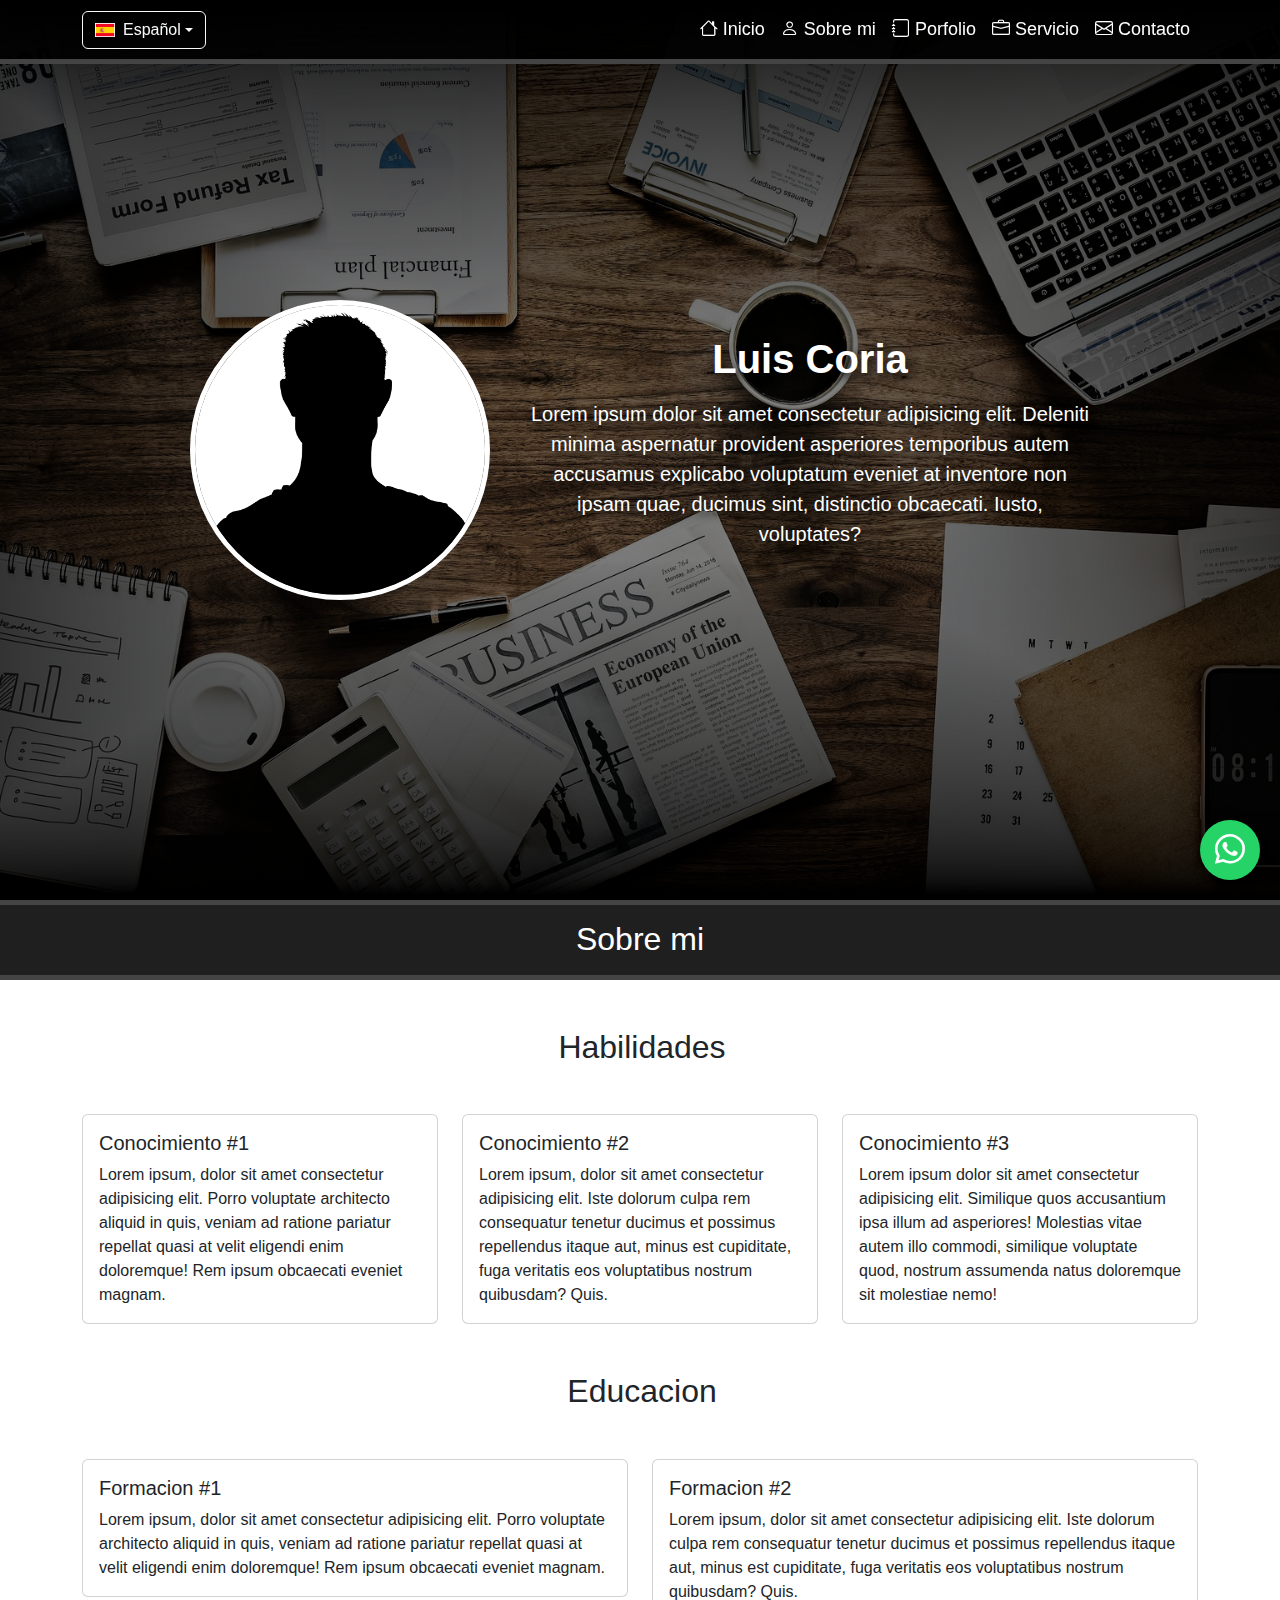
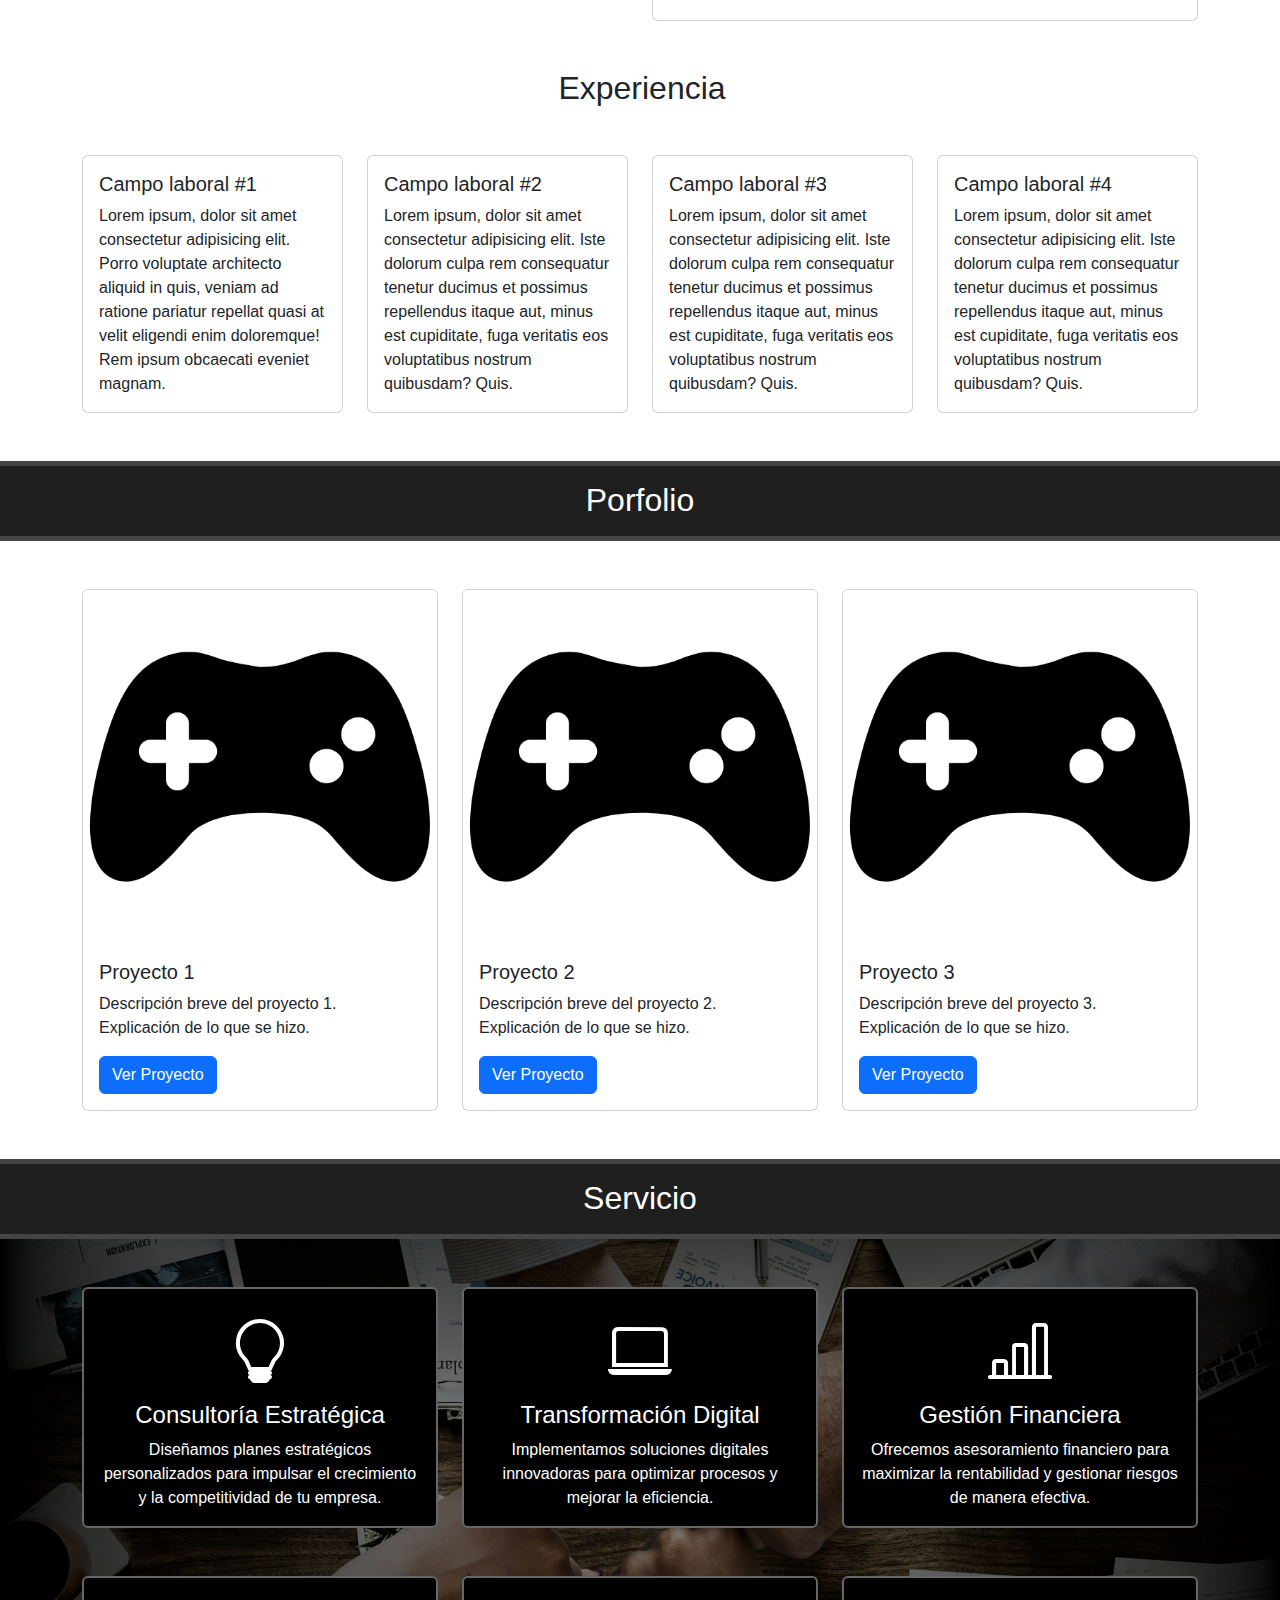
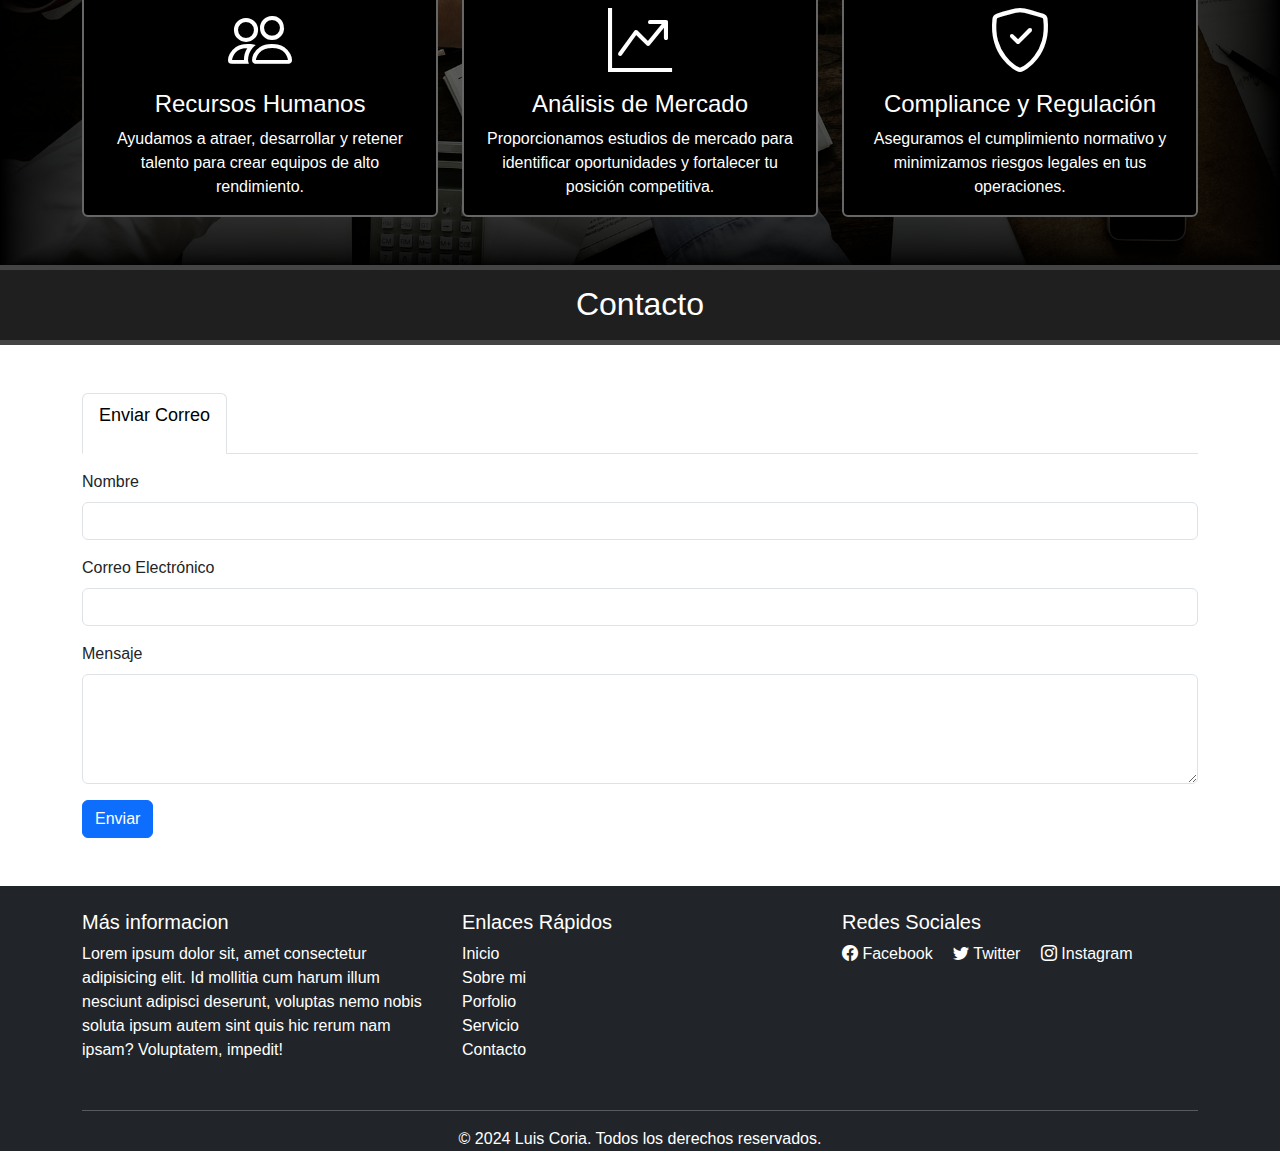
==== index.html @ 82cf44d7 "bugfix v1.1" ====
<!DOCTYPE html>
<html lang="es">
    <head>
        <meta charset="UTF-8">
        <meta name="viewport" content="width=device-width, initial-scale=1.0">
        <meta name="Mentorias" content="Mentorias para hacer crecer tus ideas.">
        <link rel="stylesheet" href="css/index_styles.css">
        <link href="https://cdn.jsdelivr.net/npm/bootstrap@5.3.3/dist/css/bootstrap.min.css" rel="stylesheet" integrity="sha384-QWTKZyjpPEjISv5WaRU9OFeRpok6YctnYmDr5pNlyT2bRjXh0JMhjY6hW+ALEwIH" crossorigin="anonymous">
        <link rel="stylesheet" href="https://cdn.jsdelivr.net/npm/bootstrap-icons@1.11.3/font/bootstrap-icons.min.css">
        <title>Luis Coria</title>
    </head>
    <body>
        <!-- BARRA DE NAVEGACIÓN -->
        <nav class="navbar navbar-expand-lg navbar-dark fixed-top">
            <div class="container d-flex align-items-center justify-content-between">
                
                <!-- CONTENEDOR FLEXIBLE -->
                <div class="d-flex align-items-center flex-grow-1">
                    <!-- BOTÓN DE IDIOMA (MENÚ DESPLEGABLE) -->
                    <div class="dropdown">
                        <button class="btn btn-outline-light dropdown-toggle d-flex align-items-center" type="button" id="languageDropdown" data-bs-toggle="dropdown" aria-expanded="false">
                            <img src="img/flags/es.png" alt="España" style="width: 20px; height: 14px; margin-right: 8px;"> Español
                        </button>
                        
                        <ul class="dropdown-menu" aria-labelledby="languageDropdown">
                            <li>
                                <a class="dropdown-item d-flex align-items-center" href="pag/index_us.html">
                                    <img src="img/flags/us.png" alt="USA" style="width: 20px; height: 14px; margin-right: 8px;"> English
                                </a>
                            </li>
                        </ul>
                    </div>
                </div>

                <!-- BOTÓN DE MENÚ RESPONSIVO -->
                <button class="navbar-toggler" type="button" data-bs-toggle="collapse" data-bs-target="#navbarNav" aria-controls="navbarNav" aria-expanded="false" aria-label="Toggle navigation">
                    <span class="navbar-toggler-icon"></span>
                </button>

                <!-- LINKS DEL NAVBAR -->
                <div class="collapse navbar-collapse" id="navbarNav">
                    <ul class="navbar-nav ms-auto" aria-labelledby="dropdownMenuButton">
                        <li class="nav-item"><a class="nav-link" href="#"><i class="bi bi-house icono-navbar"></i> Inicio</a></li>
                        <li class="nav-item"><a class="nav-link" href="#about-me-section"><i class="bi bi-person icono-navbar"></i> Sobre mi</a></li>
                        <li class="nav-item"><a class="nav-link" href="#portfolio-section"><i class="bi bi-journal icono-navbar"></i> Porfolio</a></li>
                        <li class="nav-item"><a class="nav-link" href="#service-section"><i class="bi bi-briefcase icono-navbar"></i> Servicio</a></li>
                        <li class="nav-item"><a class="nav-link" href="#contact-section"><i class="bi bi-envelope icono-navbar"></i> Contacto</a></li>
                    </ul>
                </div>
            </div>
        </nav>
        
        <main class="general-main">
            <!-- BOTON WHATSAPP -->
            <aside id="WSP">
                <a href="#" onclick="sendWhatsAppMessage()" id="whatsappLink">
                    <i class="bi bi-whatsapp"></i>
                </a>
            </aside>

            <!-- SECCION HOME -->
            <section class="container-fluid d-flex align-items-center justify-content-center vh-100" id="home-section">
                <div class="profile-container text-center">
                    <img src="img/profile_photo.png" alt="Foto de perfil" class="profile-img img-fluid">
                    <div class="content-home">
                        <h1 class="mb-3 fs-1">Luis Coria</h1>
                        <p class="mb-3 fs-5">
                            Lorem ipsum dolor sit amet consectetur adipisicing elit. Deleniti minima aspernatur provident asperiores temporibus autem accusamus explicabo voluptatum eveniet at inventore non ipsam quae, ducimus sint, distinctio obcaecati. Iusto, voluptates?
                        </p>
                    </div>
                </div>
            </section>

            <!-- SECCION SOBRE MI -->
            <section id="about-me-section">
                <div class="title-form-div">
                    <h2 class="mt-5 p-1 title-form">Sobre mi</h2>
                </div>
    
                <div class="container">
                    <!-- APARTADO HABILIDADES -->
                    <div class="mt-5">
                        <h2 class="ps-1 text-center">Habilidades</h2>
                        <div class="mt-5 row">
                            <div class="col-md-4">
                                <div class="card">
                                    <div class="card-body">
                                        <h5 class="card-title">Conocimiento #1</h5>
                                        <p class="card-text">
                                            Lorem ipsum, dolor sit amet consectetur adipisicing elit. Porro voluptate architecto aliquid in quis, veniam ad ratione pariatur repellat quasi at velit eligendi enim doloremque! Rem ipsum obcaecati eveniet magnam.
                                        </p>
                                    </div>
                                </div>
                            </div>
                            <div class="col-md-4">
                                <div class="card">
                                    <div class="card-body">
                                        <h5 class="card-title">Conocimiento #2</h5>
                                        <p class="card-text">
                                            Lorem ipsum, dolor sit amet consectetur adipisicing elit. Iste dolorum culpa rem consequatur tenetur ducimus et possimus repellendus itaque aut, minus est cupiditate, fuga veritatis eos voluptatibus nostrum quibusdam? Quis.
                                        </p>
                                    </div>
                                </div>
                            </div>
                            <div class="col-md-4">
                                <div class="card">
                                    <div class="card-body">
                                        <h5 class="card-title">Conocimiento #3</h5>
                                        <p class="card-text">
                                            Lorem ipsum dolor sit amet consectetur adipisicing elit. Similique quos accusantium ipsa illum ad asperiores! Molestias vitae autem illo commodi, similique voluptate quod, nostrum assumenda natus doloremque sit molestiae nemo!
                                        </p>
                                    </div>
                                </div>
                            </div>
                        </div>
                    </div>
    
                    <!-- APARTADO EDUCACION -->
                    <div class="mt-5">
                        <h2 class="ps-1 text-center">Educacion</h2>
                        <div class="mt-5 row">
                            <div class="col-md-6">
                                <div class="card">
                                    <div class="card-body">
                                        <h5 class="card-title">Formacion #1</h5>
                                        <p class="card-text">
                                            Lorem ipsum, dolor sit amet consectetur adipisicing elit. Porro voluptate architecto aliquid in quis, veniam ad ratione pariatur repellat quasi at velit eligendi enim doloremque! Rem ipsum obcaecati eveniet magnam.
                                        </p>
                                    </div>
                                </div>
                            </div>
                            <div class="col-md-6">
                                <div class="card">
                                    <div class="card-body">
                                        <h5 class="card-title">Formacion #2</h5>
                                        <p class="card-text">
                                            Lorem ipsum, dolor sit amet consectetur adipisicing elit. Iste dolorum culpa rem consequatur tenetur ducimus et possimus repellendus itaque aut, minus est cupiditate, fuga veritatis eos voluptatibus nostrum quibusdam? Quis.
                                        </p>
                                    </div>
                                </div>
                            </div>
                        </div>
                    </div>
    
                    <!-- APARTADO EXPERIENCIA -->
                    <div class="mt-5">
                        <h2 class="ps-1 text-center">Experiencia</h2>
                        <div class="mt-5 row">
                            <div class="col-md-3">
                                <div class="card">
                                    <div class="card-body">
                                        <h5 class="card-title">Campo laboral #1</h5>
                                        <p class="card-text">
                                            Lorem ipsum, dolor sit amet consectetur adipisicing elit. Porro voluptate architecto aliquid in quis, veniam ad ratione pariatur repellat quasi at velit eligendi enim doloremque! Rem ipsum obcaecati eveniet magnam.
                                        </p>
                                    </div>
                                </div>
                            </div>
                            <div class="col-md-3">
                                <div class="card">
                                    <div class="card-body">
                                        <h5 class="card-title">Campo laboral #2</h5>
                                        <p class="card-text">
                                            Lorem ipsum, dolor sit amet consectetur adipisicing elit. Iste dolorum culpa rem consequatur tenetur ducimus et possimus repellendus itaque aut, minus est cupiditate, fuga veritatis eos voluptatibus nostrum quibusdam? Quis.
                                        </p>
                                    </div>
                                </div>
                            </div>
                            <div class="col-md-3">
                                <div class="card">
                                    <div class="card-body">
                                        <h5 class="card-title">Campo laboral #3</h5>
                                        <p class="card-text">
                                            Lorem ipsum, dolor sit amet consectetur adipisicing elit. Iste dolorum culpa rem consequatur tenetur ducimus et possimus repellendus itaque aut, minus est cupiditate, fuga veritatis eos voluptatibus nostrum quibusdam? Quis.
                                        </p>
                                    </div>
                                </div>
                            </div>
                            <div class="col-md-3">
                                <div class="card">
                                    <div class="card-body">
                                        <h5 class="card-title">Campo laboral #4</h5>
                                        <p class="card-text">
                                            Lorem ipsum, dolor sit amet consectetur adipisicing elit. Iste dolorum culpa rem consequatur tenetur ducimus et possimus repellendus itaque aut, minus est cupiditate, fuga veritatis eos voluptatibus nostrum quibusdam? Quis.
                                        </p>
                                    </div>
                                </div>
                            </div>
                        </div>
                    </div>
                </div>
            </section>
            
            <!-- SECCION PORFOLIO -->
            <section id="portfolio-section">
                <div class="title-form-div mt-5">
                    <h2 class="mt-5 p-1 title-form">Porfolio</h2>
                </div>
            
                <div id="porfolio" class="mt-5">
                    <div class="container">
                        <div class="row gy-4">
                            <!-- PROYECTO 1 -->
                            <div class="col-md-4">
                                <div class="card portfolio-item">
                                    <img src="img/projects/game.png" class="card-img-top" alt="Proyecto 1">
                                    <div class="card-body">
                                        <h5 class="card-title">Proyecto 1</h5>
                                        <p class="card-text">Descripción breve del proyecto 1. Explicación de lo que se hizo.</p>
                                        <a href="#a" class="btn btn-primary">Ver Proyecto</a>
                                    </div>
                                </div>
                            </div>
    
                            <!-- PROYECTO 2 -->
                            <div class="col-md-4">
                                <div class="card portfolio-item">
                                    <img src="img/projects/game.png" class="card-img-top" alt="Proyecto 2">
                                    <div class="card-body">
                                        <h5 class="card-title">Proyecto 2</h5>
                                        <p class="card-text">Descripción breve del proyecto 2. Explicación de lo que se hizo.</p>
                                        <a href="#a" class="btn btn-primary">Ver Proyecto</a>
                                    </div>
                                </div>
                            </div>
    
                            <!-- PROYECTO 3 -->
                            <div class="col-md-4">
                                <div class="card portfolio-item">
                                    <img src="img/projects/game.png" class="card-img-top" alt="Proyecto 3">
                                    <div class="card-body">
                                        <h5 class="card-title">Proyecto 3</h5>
                                        <p class="card-text">Descripción breve del proyecto 3. Explicación de lo que se hizo.</p>
                                        <a href="#a" class="btn btn-primary">Ver Proyecto</a>
                                    </div>
                                </div>
                            </div>
                        </div>
                    </div>
                </div>
            </section>

            <!-- SECCION SERVICIO -->
            <section id="service-section">
                <div class="title-form-div mt-5">
                    <h2 class="mt-5 p-1 title-form">Servicio</h2>
                </div>
    
                <div id="servicios" class="py-5">
                    <div class="container">
                        <div class="row gy-4">
                            <!-- CONSULTORIA ESTRATEGICA -->
                            <div class="col-md-4">
                                <div class="card service-item h-100 card-service">
                                    <div class="card-body text-center">
                                        <i class="bi bi-lightbulb service-icon mb-3 item-service"></i>
                                        <h4 class="card-title">Consultoría Estratégica</h4>
                                        <p class="card-text">
                                            Diseñamos planes estratégicos personalizados para impulsar el crecimiento y la competitividad de tu empresa.
                                        </p>
                                    </div>
                                </div>
                            </div>
    
                            <!-- APARTADO TRANSFORMACION DIGITAL -->
                            <div class="col-md-4">
                                <div class="card service-item h-100 card-service">
                                    <div class="card-body text-center">
                                        <i class="bi bi-laptop service-icon mb-3 item-service"></i>
                                        <h4 class="card-title">Transformación Digital</h4>
                                        <p class="card-text">
                                            Implementamos soluciones digitales innovadoras para optimizar procesos y mejorar la eficiencia.
                                        </p>
                                    </div>
                                </div>
                            </div>
    
                            <!-- APARTADO GESTION FINANCIERA -->
                            <div class="col-md-4">
                                <div class="card service-item h-100 card-service">
                                    <div class="card-body text-center">
                                        <i class="bi bi-bar-chart-line service-icon mb-3 item-service"></i>
                                        <h4 class="card-title">Gestión Financiera</h4>
                                        <p class="card-text">
                                            Ofrecemos asesoramiento financiero para maximizar la rentabilidad y gestionar riesgos de manera efectiva.
                                        </p>
                                    </div>
                                </div>
                            </div>
                        </div>
    
                        <div class="row gy-4 mt-4">
                            <!-- APARTADO RECURSOS HUMANOS -->
                            <div class="col-md-4">
                                <div class="card service-item h-100 card-service">
                                    <div class="card-body text-center">
                                        <i class="bi bi-people service-icon mb-3 item-service"></i>
                                        <h4 class="card-title">Recursos Humanos</h4>
                                        <p class="card-text">
                                            Ayudamos a atraer, desarrollar y retener talento para crear equipos de alto rendimiento.
                                        </p>
                                    </div>
                                </div>
                            </div>
    
                            <!-- APARTADO ANALISIS DE MERCADO -->
                            <div class="col-md-4">
                                <div class="card service-item h-100 card-service">
                                    <div class="card-body text-center">
                                        <i class="bi bi-graph-up-arrow service-icon mb-3 item-service"></i>
                                        <h4 class="card-title">Análisis de Mercado</h4>
                                        <p class="card-text">
                                            Proporcionamos estudios de mercado para identificar oportunidades y fortalecer tu posición competitiva.
                                        </p>
                                    </div>
                                </div>
                            </div>
    
                            <!-- APARTADO COMPLIANCE Y REGULACION -->
                            <div class="col-md-4">
                                <div class="card service-item h-100 card-service">
                                    <div class="card-body text-center">
                                        <i class="bi bi-shield-check service-icon mb-3 item-service"></i>
                                        <h4 class="card-title">Compliance y Regulación</h4>
                                        <p class="card-text">
                                            Aseguramos el cumplimiento normativo y minimizamos riesgos legales en tus operaciones.
                                        </p>
                                    </div>
                                </div>
                            </div>
                        </div>
                    </div>
                </div>
            </section>

            <!-- SECCION CONTACTO-->
            <section id="contact-section">
                <div class="title-form-div scroll-section">
                    <h2 class="mt-5 p-1 title-form">Contacto</h2>
                </div>
    
                <!-- ENVIAR POR GMAIL -->
                <div class="container mt-5">
                    <!-- NAVEGACION DE PESTAÑAS -->
                    <ul class="nav nav-tabs" id="myTab" role="tablist">
                        <li class="nav-item" role="presentation">
                            <button class="nav-link active" id="email-tab" data-bs-toggle="tab" data-bs-target="#email" type="button" role="tab" aria-controls="email" aria-selected="true">
                                <p class="button-contac">Enviar Correo</p>
                            </button>
                        </li>
                    </ul>
                    <!-- CONTENIDO DE LAS PESTAÑAS -->
                    <!-- GMAIL -->
                    <div class="tab-content" id="myTabContent">
                        <div class="tab-pane fade show active" id="email" role="tabpanel" aria-labelledby="email-tab">
                            <form action="#" method="POST" class="mt-3">
                                <div class="mb-3">
                                    <label for="name" class="form-label">Nombre</label>
                                    <input type="text" class="form-control" id="name" name="name" required>
                                </div>
                                <div class="mb-3">
                                    <label for="email" class="form-label">Correo Electrónico</label>
                                    <input type="email" class="form-control" id="email" name="email" required>
                                </div>
                                <div class="mb-3">
                                    <label for="message" class="form-label">Mensaje</label>
                                    <textarea class="form-control" id="message" name="message" rows="4" required></textarea>
                                </div>
                                <button type="submit" class="btn btn-primary">Enviar</button>
                            </form>
                        </div>
                    </div>
                </div>
            </section>
        </main>

        <!-- FOOTER -->
        <footer class="bg-dark text-white pt-4 mt-5">
            <div class="container">
                <div class="row">
                    <!-- INFORAMCION -->
                    <div class="col-md-4 mb-3">
                        <h5>Más informacion</h5>
                        <p>
                            Lorem ipsum dolor sit, amet consectetur adipisicing elit. Id mollitia cum harum illum nesciunt adipisci deserunt, voluptas nemo nobis soluta ipsum autem sint quis hic rerum nam ipsam? Voluptatem, impedit!
                        </p>
                    </div>
            
                    <!-- ENLACES RAPIDOS -->
                    <div class="col-md-4 mb-3">
                        <h5>Enlaces Rápidos</h5>
                        <ul class="list-unstyled">
                            <li><a href="#" class="text-white text-decoration-none">Inicio</a></li>
                            <li><a href="#about-me-section" class="text-white text-decoration-none">Sobre mi</a></li>
                            <li><a href="#portfolio-section" class="text-white text-decoration-none">Porfolio</a></li>
                            <li><a href="#service-section" class="text-white text-decoration-none">Servicio</a></li>
                            <li><a href="#contact-section" class="text-white text-decoration-none">Contacto</a></li>
                        </ul>
                    </div>
        
                    <!-- REDES SOCIALES -->
                    <div class="col-md-4 mb-3">
                        <h5>Redes Sociales</h5>
                        <a href="#" class="text-white text-decoration-none me-3"><i class="bi bi-facebook"></i> Facebook</a>
                        <a href="#" class="text-white text-decoration-none me-3"><i class="bi bi-twitter"></i> Twitter</a>
                        <a href="#" class="text-white text-decoration-none"><i class="bi bi-instagram"></i> Instagram</a>
                    </div>
                </div>
        
                <!-- LINEA SEPARADORA -->
                <hr class="bg-white">
                
                <!-- CREDITOS -->
                <div class="row">
                    <div class="col text-center">
                        <p class="mb-0">
                            &copy; 2024 Luis Coria. Todos los derechos reservados.
                        </p>
                    </div>
                </div>
            </div>
        </footer>

        <script src="https://cdn.jsdelivr.net/npm/bootstrap@5.3.3/dist/js/bootstrap.bundle.min.js" integrity="sha384-YvpcrYf0tY3lHB60NNkmXc5s9fDVZLESaAA55NDzOxhy9GkcIdslK1eN7N6jIeHz" crossorigin="anonymous"></script>
        <script src="js/index_funtions.js"></script>
    </body>
</html>
---- css/index_styles.css ----
* {
    margin: 0;
    padding: 0;
    scroll-behavior: smooth;
    scroll-padding-top: 64px;
    font-family:Verdana, Geneva, Tahoma, sans-serif ;
}

/* APARTADO NAVBAR */

.navbar {
    background-color: rgba(0, 0, 0, 0.9);
    border-bottom: 5px solid #444444 !important;
}

.nav-link {
    color: rgb(255, 255, 255) !important;
}

.nav-link:hover {
    color: #4f87ff !important;
}

.flags img {
    width: 28px;
    height: auto;
}

.navbar-toggler-icon {
    background-image: url("data:image/svg+xml;utf8,<svg xmlns='http://www.w3.org/2000/svg' viewBox='0 0 30 30' width='30' height='30'><path stroke='white' stroke-width='2' d='M4 7h22M4 15h22M4 23h22'/></svg>") !important;
}

.nav-item {
    font-size: 18px;
}

/* SECCION "HOME" */

#home-section {
    background-image: url("../img/funds/home-fund.png");
    background-size: cover;
    background-position: center;
    background-repeat: no-repeat;
    height: 100vh;
}

.profile-container {
    display: flex;
    align-items: center;
    justify-content: center;
    max-width: 900px;
    margin: auto;
    flex-direction: row;
    height: 100%;
}

.profile-img {
    border-radius: 50%;
    width: 300px;
    height: 300px;
    margin-right: 20px;
    border: 5px solid #ffffff;
    transition: border-color 0.3s ease, color 0.4s ease !important;
}

.content-home h1 {
    color: #ffffff;
    font-weight: bold;
    text-shadow: 4px 4px 10px rgba(0, 0, 0, 0.8);
    margin-left: 20px;
}

.content-home p {
    color: #ffffff;
    text-shadow: 4px 4px 10px rgba(0, 0, 0, 0.8);
    margin-left: 20px;
}

/* ALTERNATIVA EN DISPOSITIVOS PEQUEÑOS */

@media (max-width: 991px) {
    .profile-container {
        flex-direction: column;
        align-items: center;
        justify-content: center;
        height: 100%;
    }

    .profile-img {
        margin-right: 0;
        margin-bottom: 10px;
        width: 200px;
        height: 200px;
    }

    .content-home h1, .content-home p {
        text-align: center;
    }

    #home-section {
        display: flex;
        justify-content: center;
        align-items: center;
    }
}

/* SECCION SERVICIO */

#service-section {
    background-image: url("../img/funds/service-fund.png");
    background-size: cover;
    background-position: center;
    background-repeat: no-repeat;
    background-attachment: scroll;
}

.item-service {
    font-size: 4rem;
}

.card-service {
    color: #ffffff !important;
    background-color: #000000 !important;
    border: 2px solid #666666 !important;
    transition: background-color 0.3s ease, color 0.3s ease, transform 0.5s ease, border 0.3s ease;
}

.card-service:hover {
    background-color: #ffffff !important;
    color: #000000 !important;
    border: 2px solid #000000 !important;
    transform: scale(1.08);
}

/* ALTERNATIVA EN DISPOSITIVOS PEQUEÑOS */

@media (max-width: 768px) {
    #service-section {
        background-attachment: fixed;
    }
}

/* SECCION FORMULARIO */

.title-form-div {
    display: flex;
    justify-content: center;
    align-items: center;
    background-color: #1f1f1f;
    border-top: 5px solid #444444;
    border-bottom: 5px solid #444444;
    height: 80px;
    width: 100%;
}

.title-form {
    color: #ffffff;
    margin: 50px;
}

.button-contac {
    color: #000000 !important;
}

/* BOTON WHATSAPP */

#WSP {
    position: fixed;
    bottom: 20px;
    right: 20px;
    background-color: #25D366;
    width: 60px;
    height: 60px;
    border-radius: 50%;
    display: flex;
    justify-content: center;
    align-items: center;
    box-shadow: 0 4px 8px rgba(0, 0, 0, 0.2);
    z-index: 1000;
}

#WSP a {
    color: white;
    font-size: 30px;
}

#WSP a:hover {
    color: #f1f1f1;
    text-decoration: none;
}
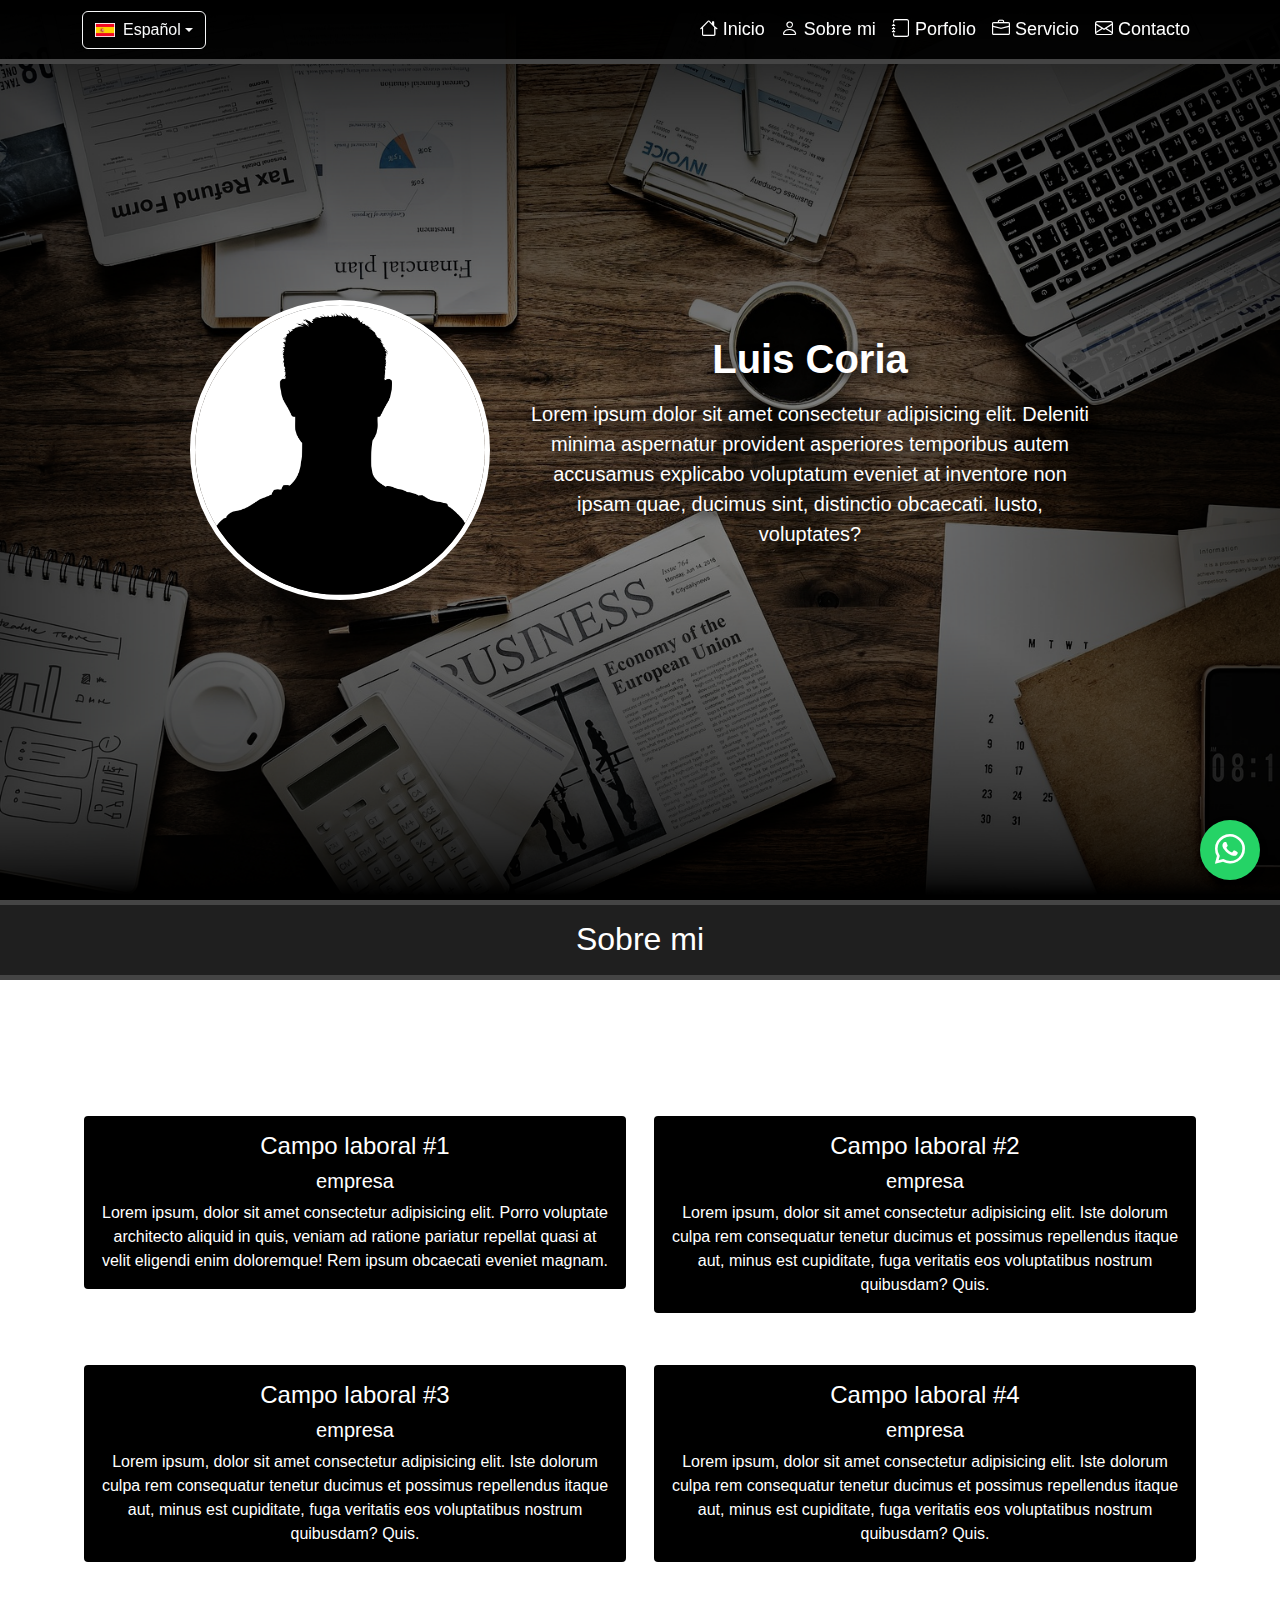
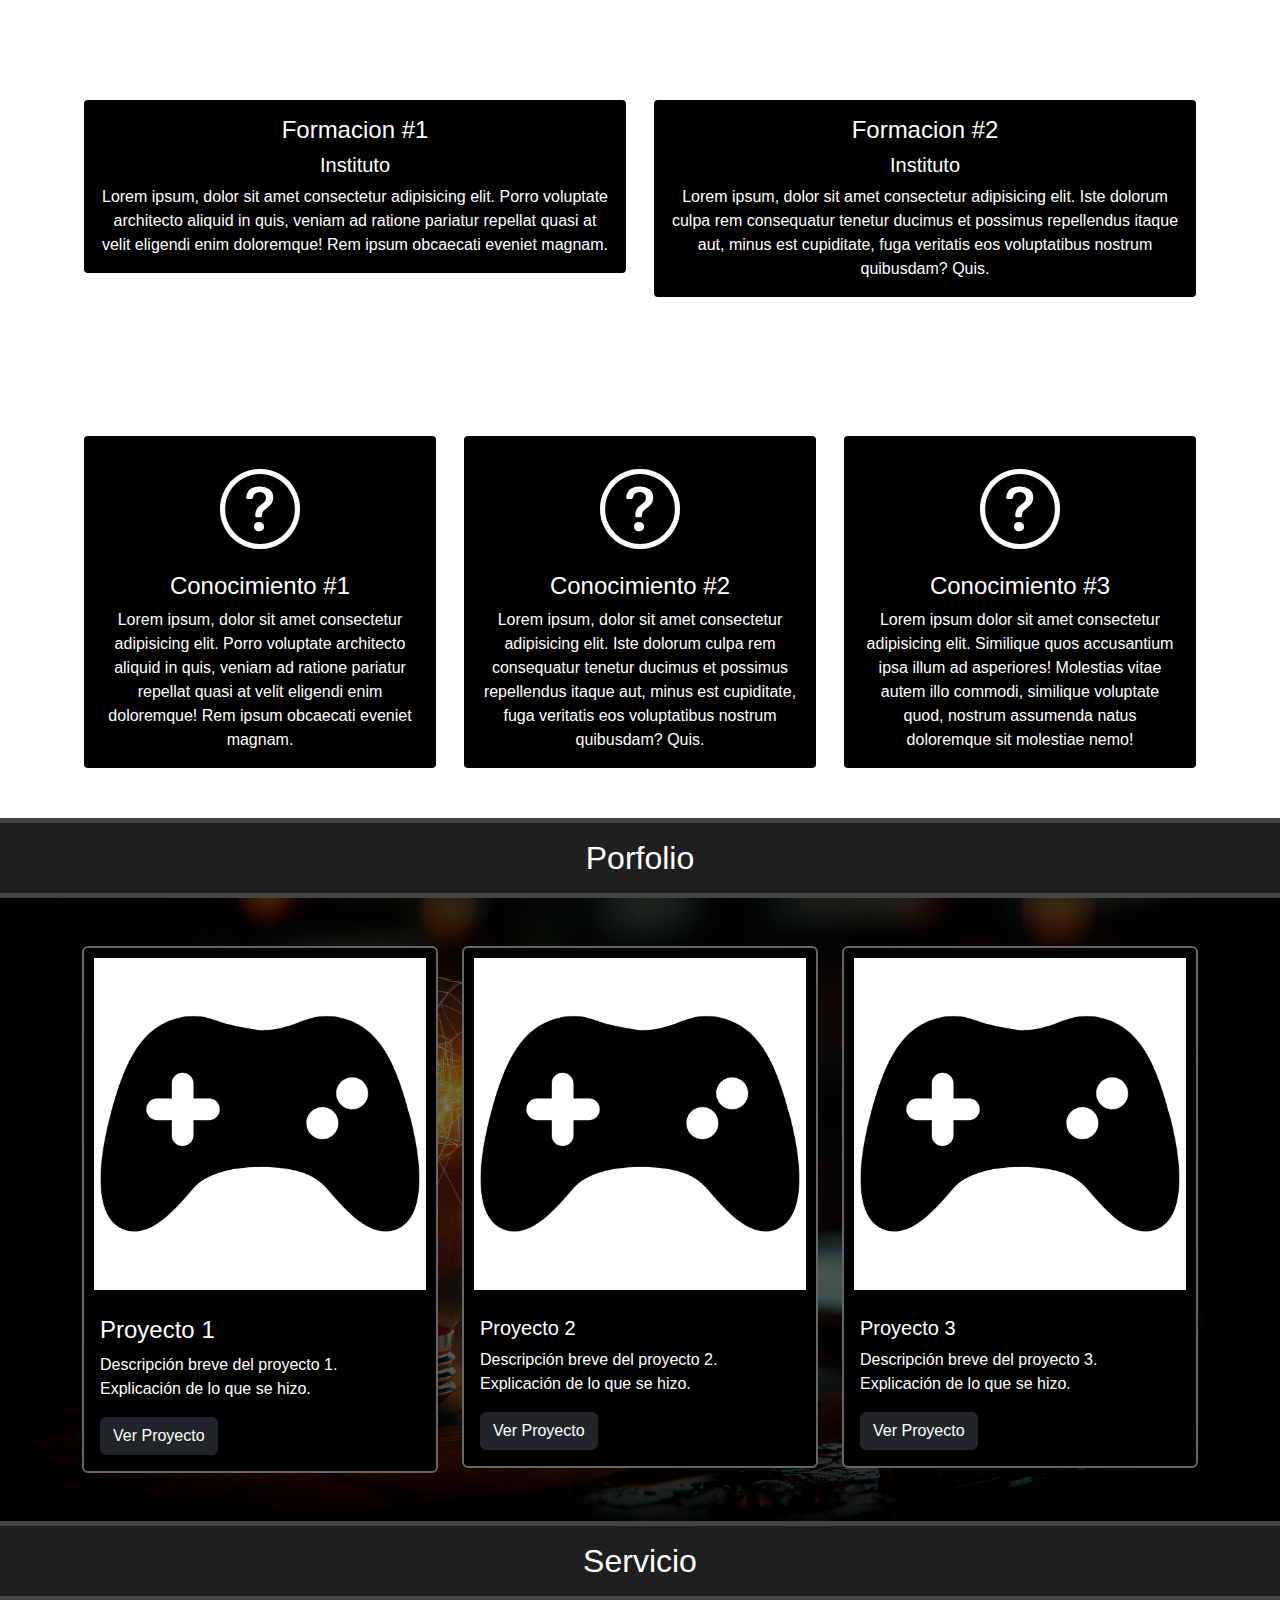
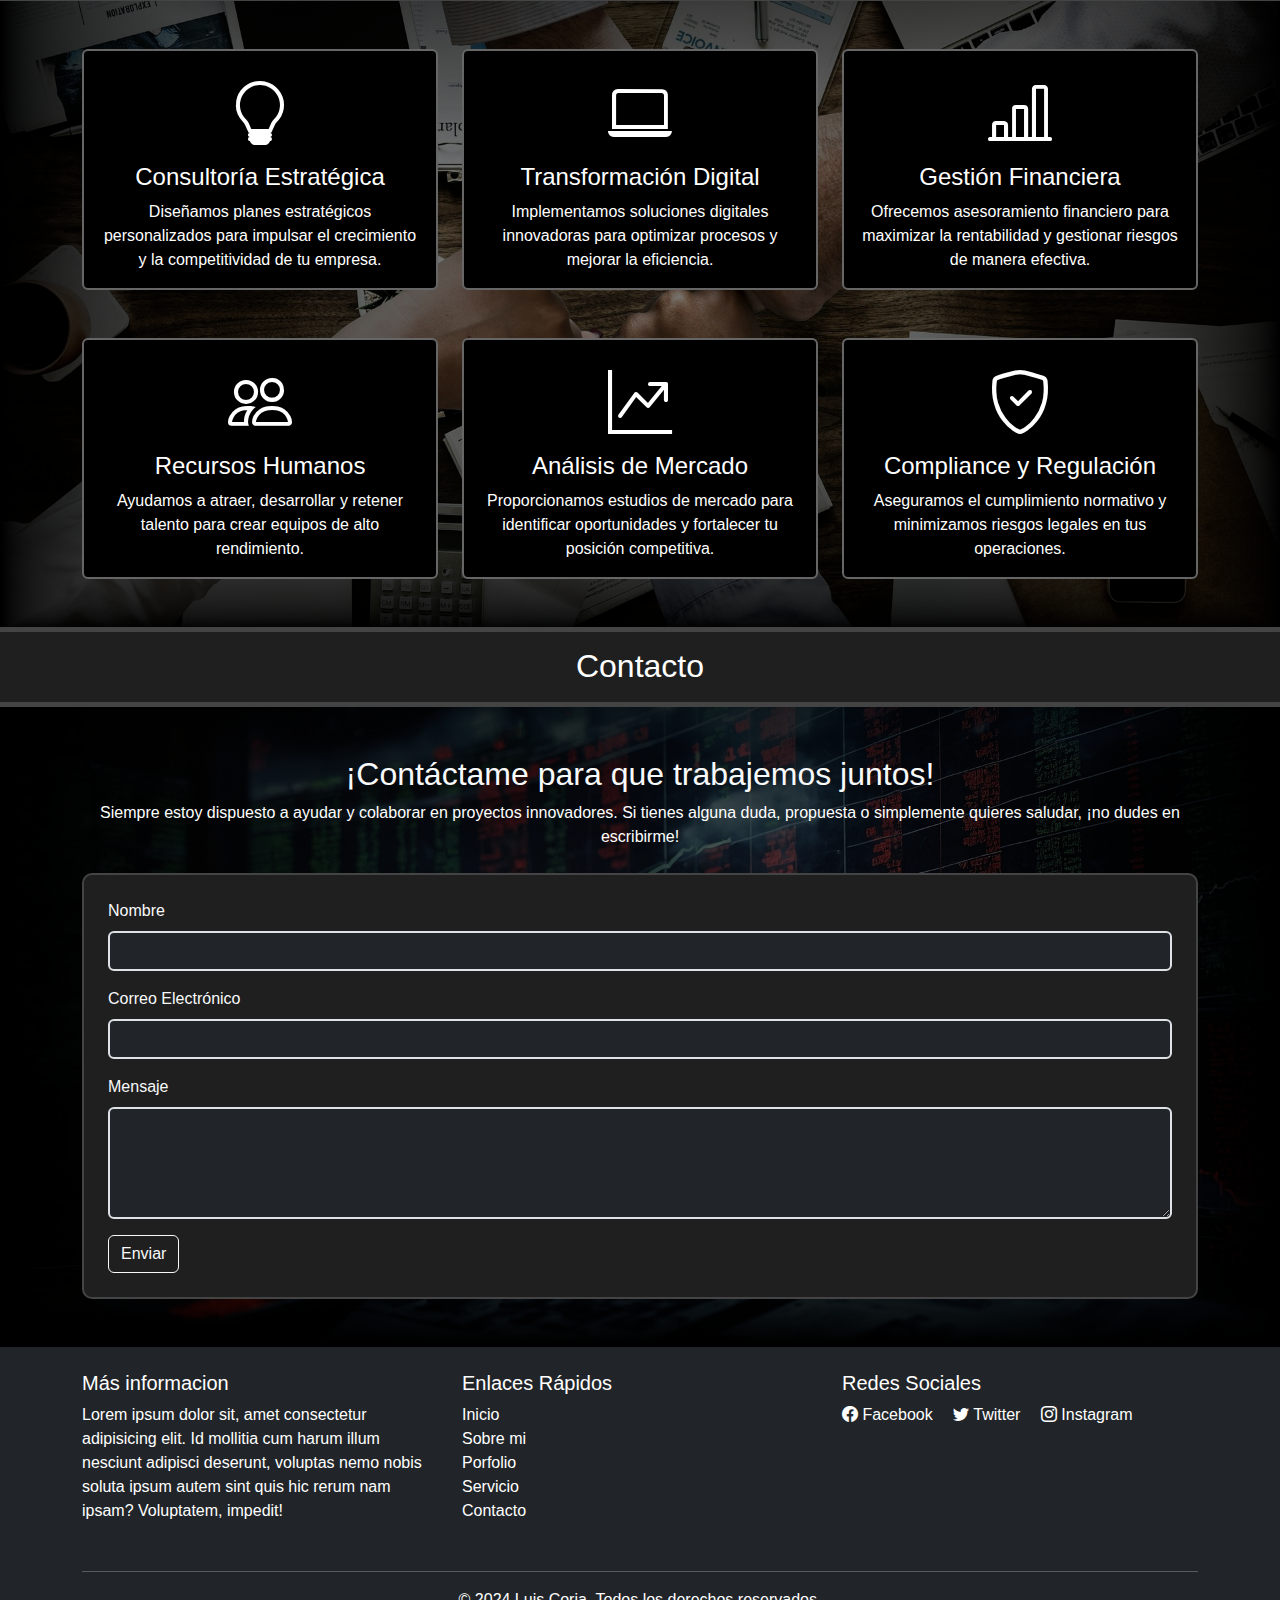
==== commit 850bbba5: "bugfix v1.2" ====
--- a/index.html
+++ b/index.html
@@ -72,20 +72,99 @@
             </section>
 
             <!-- SECCION SOBRE MI -->
-            <section id="about-me-section">
+            <section class="pad" id="about-me-section">
                 <div class="title-form-div">
                     <h2 class="mt-5 p-1 title-form">Sobre mi</h2>
                 </div>
     
                 <div class="container">
+                    <!-- APARTADO EXPERIENCIA -->
+                    <div class="mt-5">
+                        <h2 class="ps-1 text-center title-about-me">Experiencia</h2>
+                        <div class="mt-5 row">
+                            <div class="col-md-6">
+                                <div class="card card-experience">
+                                    <div class="card-body text-center">
+                                        <h4 class="card-title">Campo laboral #1</h4>
+                                        <h5>empresa</h5>
+                                        <p class="card-text">
+                                            Lorem ipsum, dolor sit amet consectetur adipisicing elit. Porro voluptate architecto aliquid in quis, veniam ad ratione pariatur repellat quasi at velit eligendi enim doloremque! Rem ipsum obcaecati eveniet magnam.
+                                        </p>
+                                    </div>
+                                </div>
+                            </div>
+                            <div class="col-md-6">
+                                <div class="card card-experience">
+                                    <div class="card-body text-center">
+                                        <h4 class="card-title">Campo laboral #2</h4>
+                                        <h5>empresa</h5>
+                                        <p class="card-text">
+                                            Lorem ipsum, dolor sit amet consectetur adipisicing elit. Iste dolorum culpa rem consequatur tenetur ducimus et possimus repellendus itaque aut, minus est cupiditate, fuga veritatis eos voluptatibus nostrum quibusdam? Quis.
+                                        </p>
+                                    </div>
+                                </div>
+                            </div>
+                            <div class="col-md-6 mt-5">
+                                <div class="card card-experience">
+                                    <div class="card-body text-center">
+                                        <h4 class="card-title">Campo laboral #3</h4>
+                                        <h5>empresa</h5>
+                                        <p class="card-text">
+                                            Lorem ipsum, dolor sit amet consectetur adipisicing elit. Iste dolorum culpa rem consequatur tenetur ducimus et possimus repellendus itaque aut, minus est cupiditate, fuga veritatis eos voluptatibus nostrum quibusdam? Quis.
+                                        </p>
+                                    </div>
+                                </div>
+                            </div>
+                            <div class="col-md-6 mt-5">
+                                <div class="card card-experience">
+                                    <div class="card-body text-center">
+                                        <h4 class="card-title">Campo laboral #4</h4>
+                                        <h5>empresa</h5>
+                                        <p class="card-text">
+                                            Lorem ipsum, dolor sit amet consectetur adipisicing elit. Iste dolorum culpa rem consequatur tenetur ducimus et possimus repellendus itaque aut, minus est cupiditate, fuga veritatis eos voluptatibus nostrum quibusdam? Quis.
+                                        </p>
+                                    </div>
+                                </div>
+                            </div>
+                        </div>
+                    </div>
+                    <!-- APARTADO EDUCACION -->
+                    <div class="mt-5">
+                        <h2 class="ps-1 text-center title-about-me">Educacion</h2>
+                        <div class="mt-5 row">
+                            <div class="col-md-6">
+                                <div class="card card-education">
+                                    <div class="card-body text-center">
+                                        <h4 class="card-title">Formacion #1</h4>
+                                        <h5>Instituto</h5>
+                                        <p class="card-text">
+                                            Lorem ipsum, dolor sit amet consectetur adipisicing elit. Porro voluptate architecto aliquid in quis, veniam ad ratione pariatur repellat quasi at velit eligendi enim doloremque! Rem ipsum obcaecati eveniet magnam.
+                                        </p>
+                                    </div>
+                                </div>
+                            </div>
+                            <div class="col-md-6">
+                                <div class="card card-education">
+                                    <div class="card-body text-center">
+                                        <h4 class="card-title">Formacion #2</h4>
+                                        <h5>Instituto</h5>
+                                        <p class="card-text">
+                                            Lorem ipsum, dolor sit amet consectetur adipisicing elit. Iste dolorum culpa rem consequatur tenetur ducimus et possimus repellendus itaque aut, minus est cupiditate, fuga veritatis eos voluptatibus nostrum quibusdam? Quis.
+                                        </p>
+                                    </div>
+                                </div>
+                            </div>
+                        </div>
+                    </div>
                     <!-- APARTADO HABILIDADES -->
                     <div class="mt-5">
-                        <h2 class="ps-1 text-center">Habilidades</h2>
+                        <h2 class="ps-1 text-center title-about-me">Habilidades</h2>
                         <div class="mt-5 row">
                             <div class="col-md-4">
-                                <div class="card">
-                                    <div class="card-body">
-                                        <h5 class="card-title">Conocimiento #1</h5>
+                                <div class="card card-skills">
+                                    <div class="card-body text-center">
+                                        <i class="bi bi-question-circle service-icon mb-3 item-skills"></i>
+                                        <h4 class="card-title">Conocimiento #1</h4>
                                         <p class="card-text">
                                             Lorem ipsum, dolor sit amet consectetur adipisicing elit. Porro voluptate architecto aliquid in quis, veniam ad ratione pariatur repellat quasi at velit eligendi enim doloremque! Rem ipsum obcaecati eveniet magnam.
                                         </p>
@@ -93,9 +172,10 @@
                                 </div>
                             </div>
                             <div class="col-md-4">
-                                <div class="card">
-                                    <div class="card-body">
-                                        <h5 class="card-title">Conocimiento #2</h5>
+                                <div class="card card-skills">
+                                    <div class="card-body text-center">
+                                        <i class="bi bi-question-circle service-icon mb-3 item-skills"></i>
+                                        <h4 class="card-title">Conocimiento #2</h4>
                                         <p class="card-text">
                                             Lorem ipsum, dolor sit amet consectetur adipisicing elit. Iste dolorum culpa rem consequatur tenetur ducimus et possimus repellendus itaque aut, minus est cupiditate, fuga veritatis eos voluptatibus nostrum quibusdam? Quis.
                                         </p>
@@ -103,85 +183,12 @@
                                 </div>
                             </div>
                             <div class="col-md-4">
-                                <div class="card">
-                                    <div class="card-body">
-                                        <h5 class="card-title">Conocimiento #3</h5>
+                                <div class="card card-skills">
+                                    <div class="card-body text-center">
+                                        <i class="bi bi-question-circle service-icon mb-3 item-skills"></i>
+                                        <h4 class="card-title">Conocimiento #3</h4>
                                         <p class="card-text">
                                             Lorem ipsum dolor sit amet consectetur adipisicing elit. Similique quos accusantium ipsa illum ad asperiores! Molestias vitae autem illo commodi, similique voluptate quod, nostrum assumenda natus doloremque sit molestiae nemo!
-                                        </p>
-                                    </div>
-                                </div>
-                            </div>
-                        </div>
-                    </div>
-    
-                    <!-- APARTADO EDUCACION -->
-                    <div class="mt-5">
-                        <h2 class="ps-1 text-center">Educacion</h2>
-                        <div class="mt-5 row">
-                            <div class="col-md-6">
-                                <div class="card">
-                                    <div class="card-body">
-                                        <h5 class="card-title">Formacion #1</h5>
-                                        <p class="card-text">
-                                            Lorem ipsum, dolor sit amet consectetur adipisicing elit. Porro voluptate architecto aliquid in quis, veniam ad ratione pariatur repellat quasi at velit eligendi enim doloremque! Rem ipsum obcaecati eveniet magnam.
-                                        </p>
-                                    </div>
-                                </div>
-                            </div>
-                            <div class="col-md-6">
-                                <div class="card">
-                                    <div class="card-body">
-                                        <h5 class="card-title">Formacion #2</h5>
-                                        <p class="card-text">
-                                            Lorem ipsum, dolor sit amet consectetur adipisicing elit. Iste dolorum culpa rem consequatur tenetur ducimus et possimus repellendus itaque aut, minus est cupiditate, fuga veritatis eos voluptatibus nostrum quibusdam? Quis.
-                                        </p>
-                                    </div>
-                                </div>
-                            </div>
-                        </div>
-                    </div>
-    
-                    <!-- APARTADO EXPERIENCIA -->
-                    <div class="mt-5">
-                        <h2 class="ps-1 text-center">Experiencia</h2>
-                        <div class="mt-5 row">
-                            <div class="col-md-3">
-                                <div class="card">
-                                    <div class="card-body">
-                                        <h5 class="card-title">Campo laboral #1</h5>
-                                        <p class="card-text">
-                                            Lorem ipsum, dolor sit amet consectetur adipisicing elit. Porro voluptate architecto aliquid in quis, veniam ad ratione pariatur repellat quasi at velit eligendi enim doloremque! Rem ipsum obcaecati eveniet magnam.
-                                        </p>
-                                    </div>
-                                </div>
-                            </div>
-                            <div class="col-md-3">
-                                <div class="card">
-                                    <div class="card-body">
-                                        <h5 class="card-title">Campo laboral #2</h5>
-                                        <p class="card-text">
-                                            Lorem ipsum, dolor sit amet consectetur adipisicing elit. Iste dolorum culpa rem consequatur tenetur ducimus et possimus repellendus itaque aut, minus est cupiditate, fuga veritatis eos voluptatibus nostrum quibusdam? Quis.
-                                        </p>
-                                    </div>
-                                </div>
-                            </div>
-                            <div class="col-md-3">
-                                <div class="card">
-                                    <div class="card-body">
-                                        <h5 class="card-title">Campo laboral #3</h5>
-                                        <p class="card-text">
-                                            Lorem ipsum, dolor sit amet consectetur adipisicing elit. Iste dolorum culpa rem consequatur tenetur ducimus et possimus repellendus itaque aut, minus est cupiditate, fuga veritatis eos voluptatibus nostrum quibusdam? Quis.
-                                        </p>
-                                    </div>
-                                </div>
-                            </div>
-                            <div class="col-md-3">
-                                <div class="card">
-                                    <div class="card-body">
-                                        <h5 class="card-title">Campo laboral #4</h5>
-                                        <p class="card-text">
-                                            Lorem ipsum, dolor sit amet consectetur adipisicing elit. Iste dolorum culpa rem consequatur tenetur ducimus et possimus repellendus itaque aut, minus est cupiditate, fuga veritatis eos voluptatibus nostrum quibusdam? Quis.
                                         </p>
                                     </div>
                                 </div>
@@ -192,9 +199,9 @@
             </section>
             
             <!-- SECCION PORFOLIO -->
-            <section id="portfolio-section">
-                <div class="title-form-div mt-5">
-                    <h2 class="mt-5 p-1 title-form">Porfolio</h2>
+            <section class="pad" id="portfolio-section">
+                <div class="title-form-div">
+                    <h2 class="p-1 title-form">Porfolio</h2>
                 </div>
             
                 <div id="porfolio" class="mt-5">
@@ -202,36 +209,36 @@
                         <div class="row gy-4">
                             <!-- PROYECTO 1 -->
                             <div class="col-md-4">
-                                <div class="card portfolio-item">
+                                <div class="card card-portfolio">
                                     <img src="img/projects/game.png" class="card-img-top" alt="Proyecto 1">
                                     <div class="card-body">
-                                        <h5 class="card-title">Proyecto 1</h5>
+                                        <h4 class="card-title">Proyecto 1</h4>
                                         <p class="card-text">Descripción breve del proyecto 1. Explicación de lo que se hizo.</p>
-                                        <a href="#a" class="btn btn-primary">Ver Proyecto</a>
+                                        <a href="#a" class="btn btn-dark">Ver Proyecto</a>
                                     </div>
                                 </div>
                             </div>
     
                             <!-- PROYECTO 2 -->
                             <div class="col-md-4">
-                                <div class="card portfolio-item">
+                                <div class="card card-portfolio">
                                     <img src="img/projects/game.png" class="card-img-top" alt="Proyecto 2">
                                     <div class="card-body">
                                         <h5 class="card-title">Proyecto 2</h5>
                                         <p class="card-text">Descripción breve del proyecto 2. Explicación de lo que se hizo.</p>
-                                        <a href="#a" class="btn btn-primary">Ver Proyecto</a>
+                                        <a href="#a" class="btn btn-dark">Ver Proyecto</a>
                                     </div>
                                 </div>
                             </div>
     
                             <!-- PROYECTO 3 -->
                             <div class="col-md-4">
-                                <div class="card portfolio-item">
+                                <div class="card card-portfolio">
                                     <img src="img/projects/game.png" class="card-img-top" alt="Proyecto 3">
                                     <div class="card-body">
                                         <h5 class="card-title">Proyecto 3</h5>
                                         <p class="card-text">Descripción breve del proyecto 3. Explicación de lo que se hizo.</p>
-                                        <a href="#a" class="btn btn-primary">Ver Proyecto</a>
+                                        <a href="#a" class="btn btn-dark">Ver Proyecto</a>
                                     </div>
                                 </div>
                             </div>
@@ -242,8 +249,8 @@
 
             <!-- SECCION SERVICIO -->
             <section id="service-section">
-                <div class="title-form-div mt-5">
-                    <h2 class="mt-5 p-1 title-form">Servicio</h2>
+                <div class="title-form-div">
+                    <h2 class="p-1 title-form">Servicio</h2>
                 </div>
     
                 <div id="servicios" class="py-5">
@@ -334,39 +341,39 @@
             </section>
 
             <!-- SECCION CONTACTO-->
-            <section id="contact-section">
+            <section class="pad" id="contact-section">
                 <div class="title-form-div scroll-section">
                     <h2 class="mt-5 p-1 title-form">Contacto</h2>
                 </div>
     
                 <!-- ENVIAR POR GMAIL -->
-                <div class="container mt-5">
-                    <!-- NAVEGACION DE PESTAÑAS -->
-                    <ul class="nav nav-tabs" id="myTab" role="tablist">
-                        <li class="nav-item" role="presentation">
-                            <button class="nav-link active" id="email-tab" data-bs-toggle="tab" data-bs-target="#email" type="button" role="tab" aria-controls="email" aria-selected="true">
-                                <p class="button-contac">Enviar Correo</p>
-                            </button>
-                        </li>
-                    </ul>
-                    <!-- CONTENIDO DE LAS PESTAÑAS -->
-                    <!-- GMAIL -->
+                <div class="container">
+                    <!-- TEXTO Y IMAGEN ARRIBA DEL FORMULARIO -->
+                    <div class="text-center mb-4 mt-5">
+                        <!-- <img src="" alt="Imagen de contacto" class="img-fluid mb-3" style="max-width: 200px;"> -->
+                        <h2 class="text-light">¡Contáctame para que trabajemos juntos!</h2>
+                        <p style="color: #ffffff;">
+                            Siempre estoy dispuesto a ayudar y colaborar en proyectos innovadores. Si tienes alguna duda, propuesta o simplemente quieres saludar, ¡no dudes en escribirme!
+                        </p>
+                    </div>
+            
+                    <!-- FORMULARIO -->
                     <div class="tab-content" id="myTabContent">
                         <div class="tab-pane fade show active" id="email" role="tabpanel" aria-labelledby="email-tab">
-                            <form action="#" method="POST" class="mt-3">
+                            <form action="#" method="POST" class="mt-3 p-4 text-light rounded form-bg">
                                 <div class="mb-3">
                                     <label for="name" class="form-label">Nombre</label>
-                                    <input type="text" class="form-control" id="name" name="name" required>
+                                    <input type="text" class="form-control bg-dark text-light border-2" id="name" name="name" required>
                                 </div>
                                 <div class="mb-3">
                                     <label for="email" class="form-label">Correo Electrónico</label>
-                                    <input type="email" class="form-control" id="email" name="email" required>
+                                    <input type="email" class="form-control bg-dark text-light border-2" id="email" name="email" required>
                                 </div>
                                 <div class="mb-3">
                                     <label for="message" class="form-label">Mensaje</label>
-                                    <textarea class="form-control" id="message" name="message" rows="4" required></textarea>
-                                </div>
-                                <button type="submit" class="btn btn-primary">Enviar</button>
+                                    <textarea class="form-control bg-dark text-light border-2" id="message" name="message" rows="4" required></textarea>
+                                </div>
+                                <button type="submit" class="btn btn-outline-light">Enviar</button>
                             </form>
                         </div>
                     </div>
@@ -375,7 +382,7 @@
         </main>
 
         <!-- FOOTER -->
-        <footer class="bg-dark text-white pt-4 mt-5">
+        <footer class="bg-dark text-white pt-4">
             <div class="container">
                 <div class="row">
                     <!-- INFORAMCION -->
--- a/css/index_styles.css
+++ b/css/index_styles.css
@@ -104,6 +104,106 @@
     }
 }
 
+/* SECCION SOBRE MI */
+
+.pad {
+    padding-bottom: 3rem;
+}
+
+#about-me-section {
+    background-image: url("../img/funds/about-me-fund.png");
+    background-size: cover;
+    background-position: center;
+    background-repeat: no-repeat;
+    background-attachment: fixed;
+}
+
+.title-about-me {
+    color: #ffffff !important;
+}
+
+/* contenedores experiencia */
+
+.card-experience {
+    color: #ffffff !important;
+    background-color: #000000 !important;
+    border: 2px solid #ffffff !important;
+    transition: background-color 0.3s ease, color 0.3s ease, transform 0.5s ease, border 0.3s ease;
+}
+
+.card-experience:hover {
+    background-color: #242424 !important;
+    border: 2px solid #a7ff99 !important;
+    transform: scale(1.05);
+}
+
+/* contenedores educacion */
+
+.card-education {
+    color: #ffffff !important;
+    background-color: #000000 !important;
+    border: 2px solid #ffffff !important;
+    transition: background-color 0.3s ease, color 0.3s ease, transform 0.5s ease, border 0.3s ease;
+}
+
+.card-education:hover {
+    background-color: #242424 !important;
+    border: 2px solid #fff599 !important;
+    transform: scale(1.05);
+}
+
+/* contenedores habilidades */
+
+.card-skills {
+    color: #ffffff !important;
+    background-color: #000000 !important;
+    border: 2px solid #ffffff !important;
+    transition: background-color 0.3s ease, color 0.3s ease, transform 0.5s ease, border 0.3s ease;
+}
+
+.card-skills:hover {
+    background-color: #242424 !important;
+    border: 2px solid #99ccff !important;
+    transform: scale(1.05);
+}
+
+.item-skills {
+    font-size: 5rem;
+}
+
+/* SECCION PORFOLIO */
+
+#portfolio-section {
+    background-image: url("../img/funds/portfolio-fund.png");
+    background-size: cover;
+    background-position: center;
+    background-repeat: no-repeat;
+    background-attachment: scroll;
+}
+
+.card-portfolio {
+    color: #ffffff !important;
+    background-color: #000000 !important;
+    border: 2px solid #666666!important;
+    transition: background-color 0.3s ease, color 0.3s ease, transform 0.5s ease, border 0.3s ease;
+}
+
+.card-portfolio:hover {
+    background-color: #242424 !important;
+    border: 2px solid #ffffff !important;
+    transform: scale(1.05);
+}
+
+.card-portfolio img {
+    padding: 10px;
+}
+
+@media (max-width: 768px) {
+    #portfolio-section {
+        background-attachment: fixed;
+    }
+}
+
 /* SECCION SERVICIO */
 
 #service-section {
@@ -129,7 +229,7 @@
     background-color: #ffffff !important;
     color: #000000 !important;
     border: 2px solid #000000 !important;
-    transform: scale(1.08);
+    transform: scale(1.06);
 }
 
 /* ALTERNATIVA EN DISPOSITIVOS PEQUEÑOS */
@@ -140,7 +240,19 @@
     }
 }
 
-/* SECCION FORMULARIO */
+/* SECCION CONTACTO */
+
+#contact-section {
+    background-image: url("../img/funds/contact-fund.png");
+    background-size: cover;
+    background-position: center;
+    background-repeat: no-repeat;
+    background-attachment: scroll;
+}
+
+#contact-section .text-center {
+    color: #ffffff;
+}
 
 .title-form-div {
     display: flex;
@@ -160,6 +272,35 @@
 
 .button-contac {
     color: #000000 !important;
+}
+
+#myTabContent .tab-pane .form-bg {
+    background-color: #1f1f1f;
+    border: 2px solid #444444 !important;
+    border-radius: 10px !important;
+}
+
+.form-control {
+    background-color: #1c1c1c;
+    color: #ffffff;
+    border: 2px solid #333333;
+}
+
+.form-control:focus {
+    background-color: #2a2a2a;
+    color: #ffffff;
+    border-color: #555555;
+    box-shadow: none;
+}
+
+.btn-outline-light {
+    border: 2px solid #ffffff;
+    color: #ffffff;
+}
+
+.btn-outline-light:hover {
+    background-color: #ffffff;
+    color: #000000;
 }
 
 /* BOTON WHATSAPP */
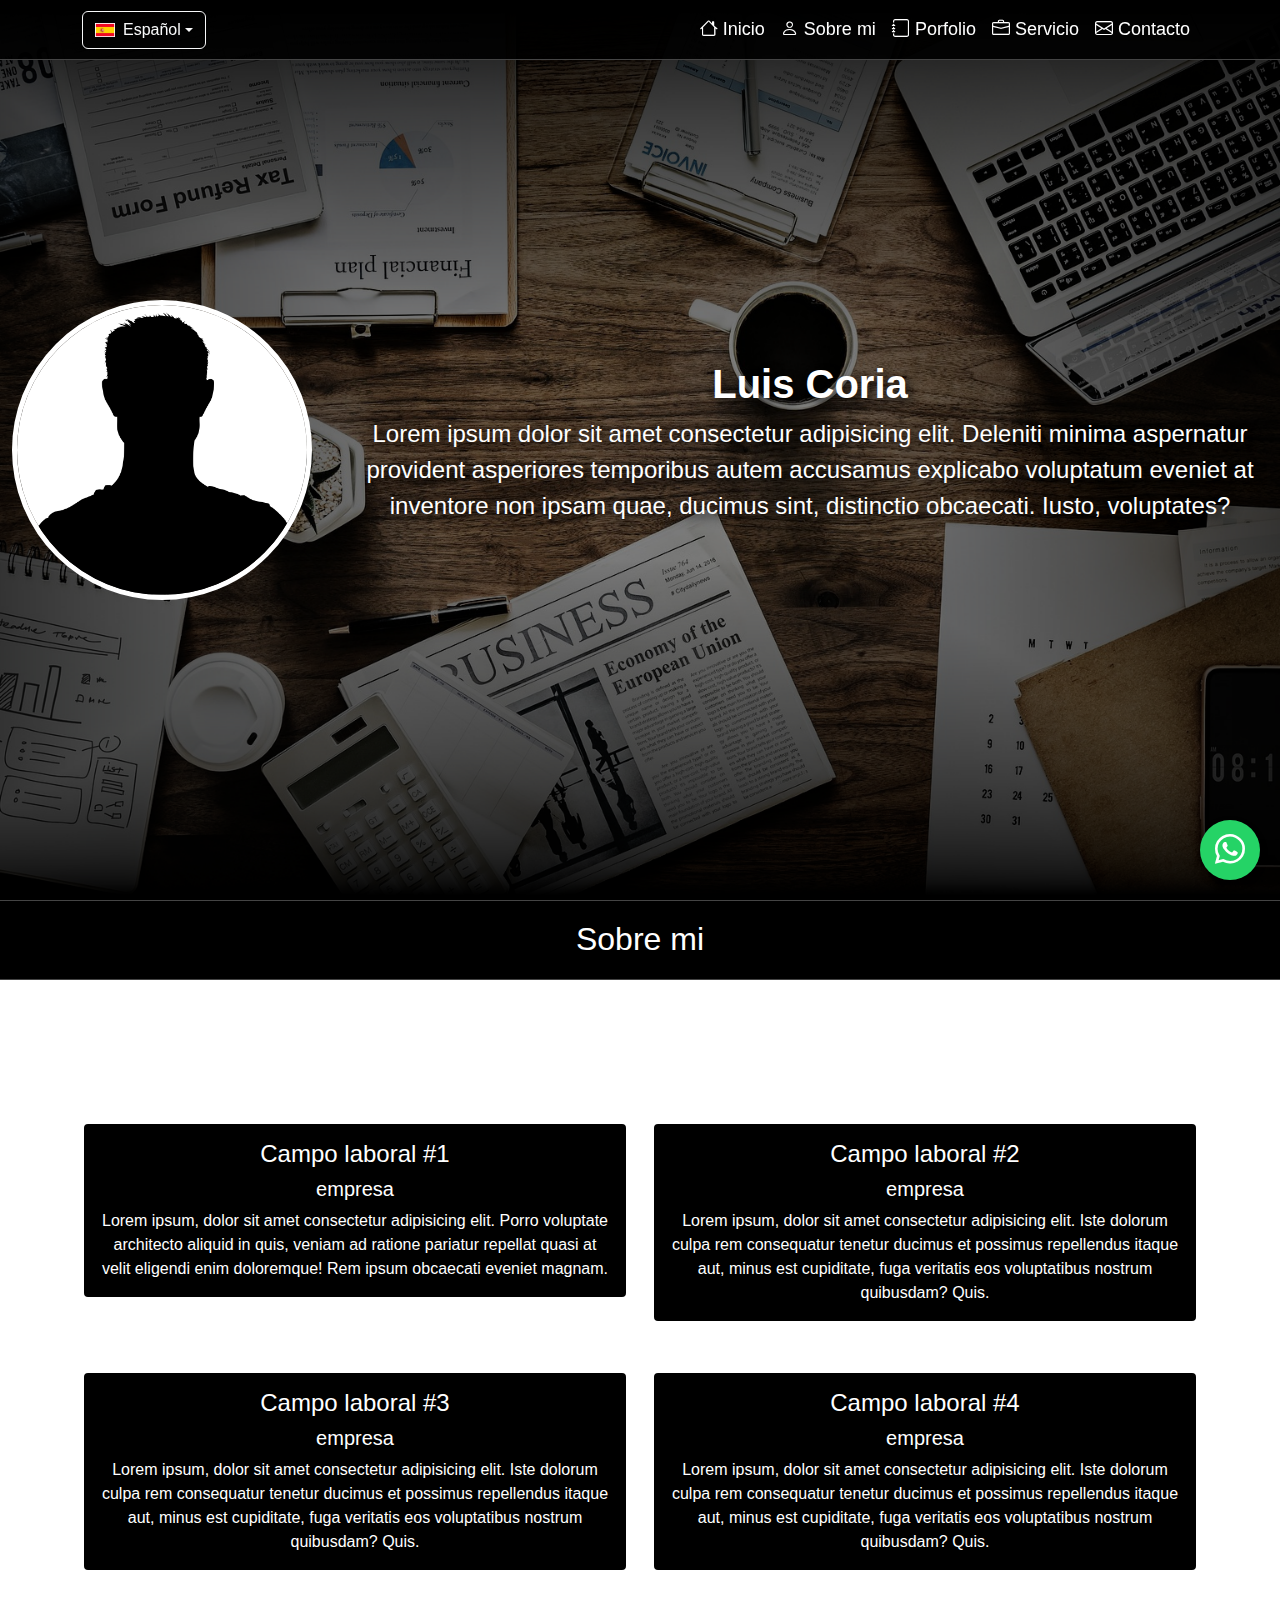
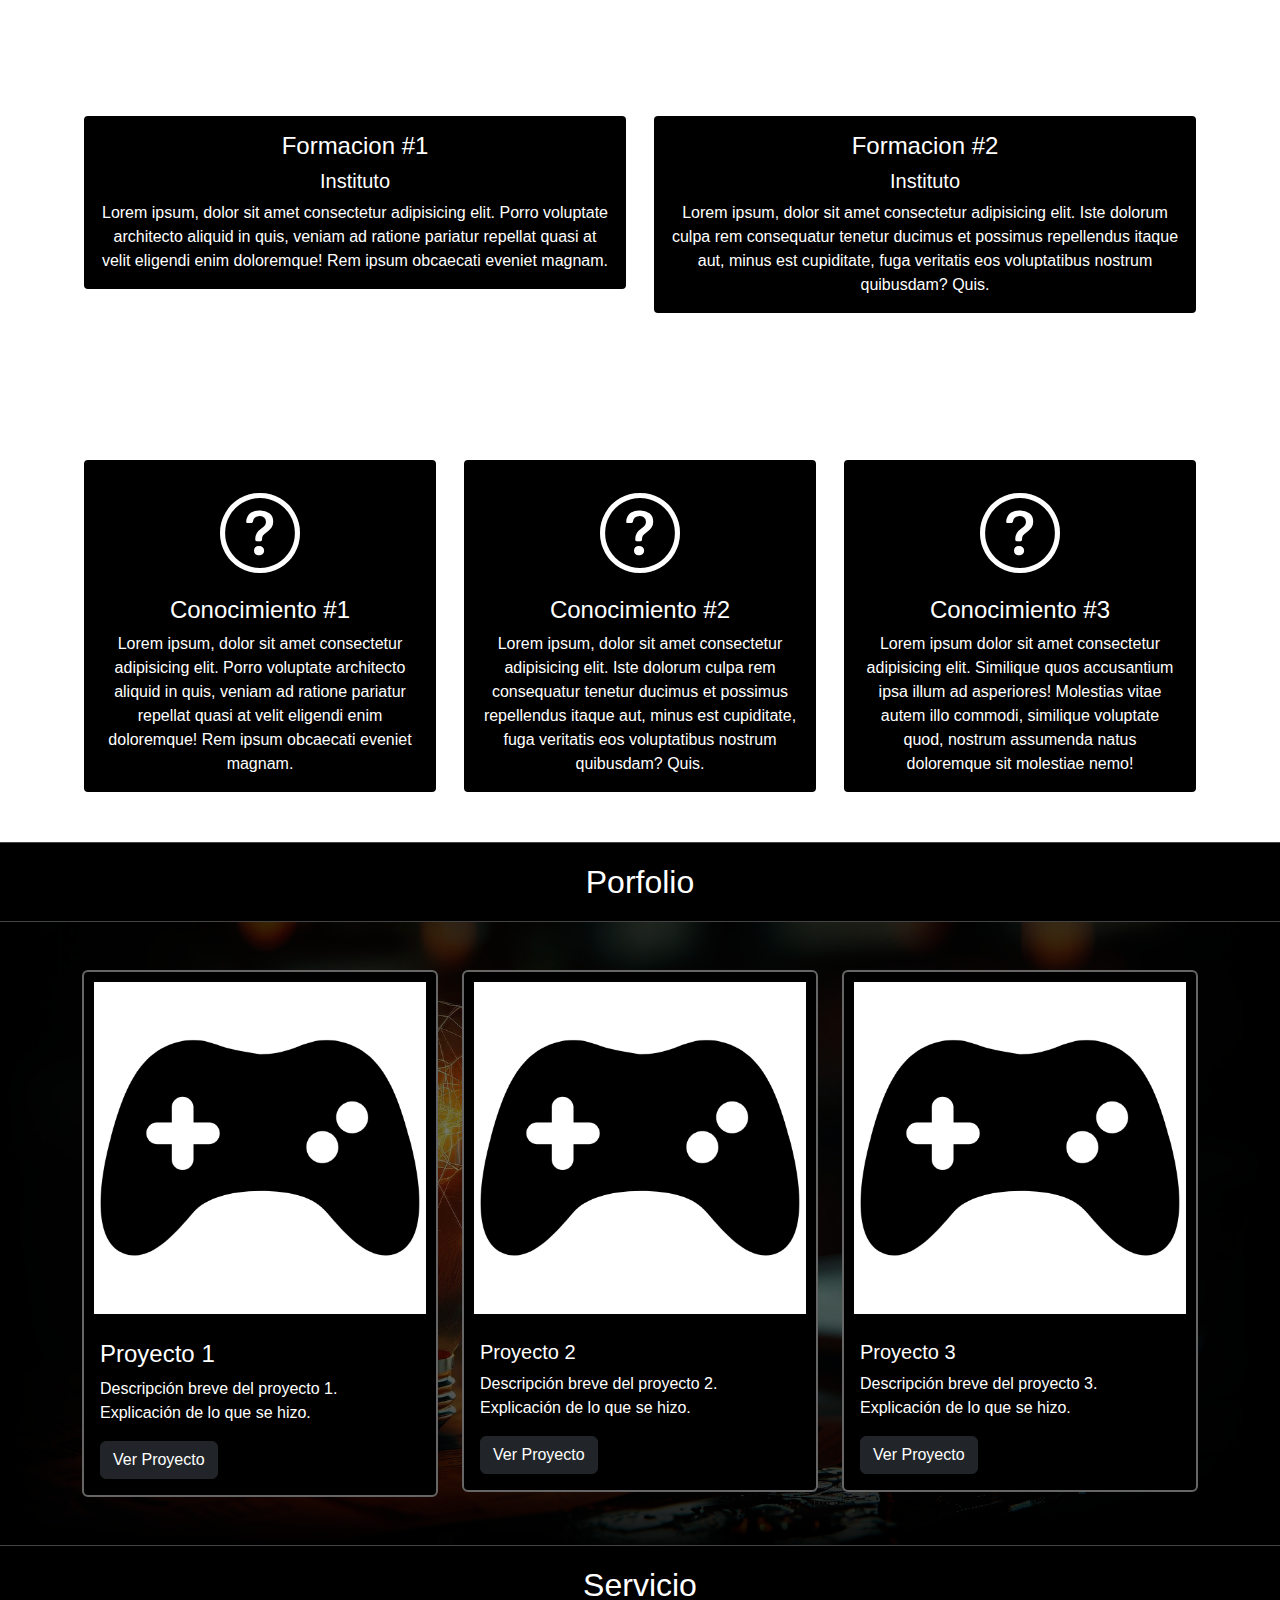
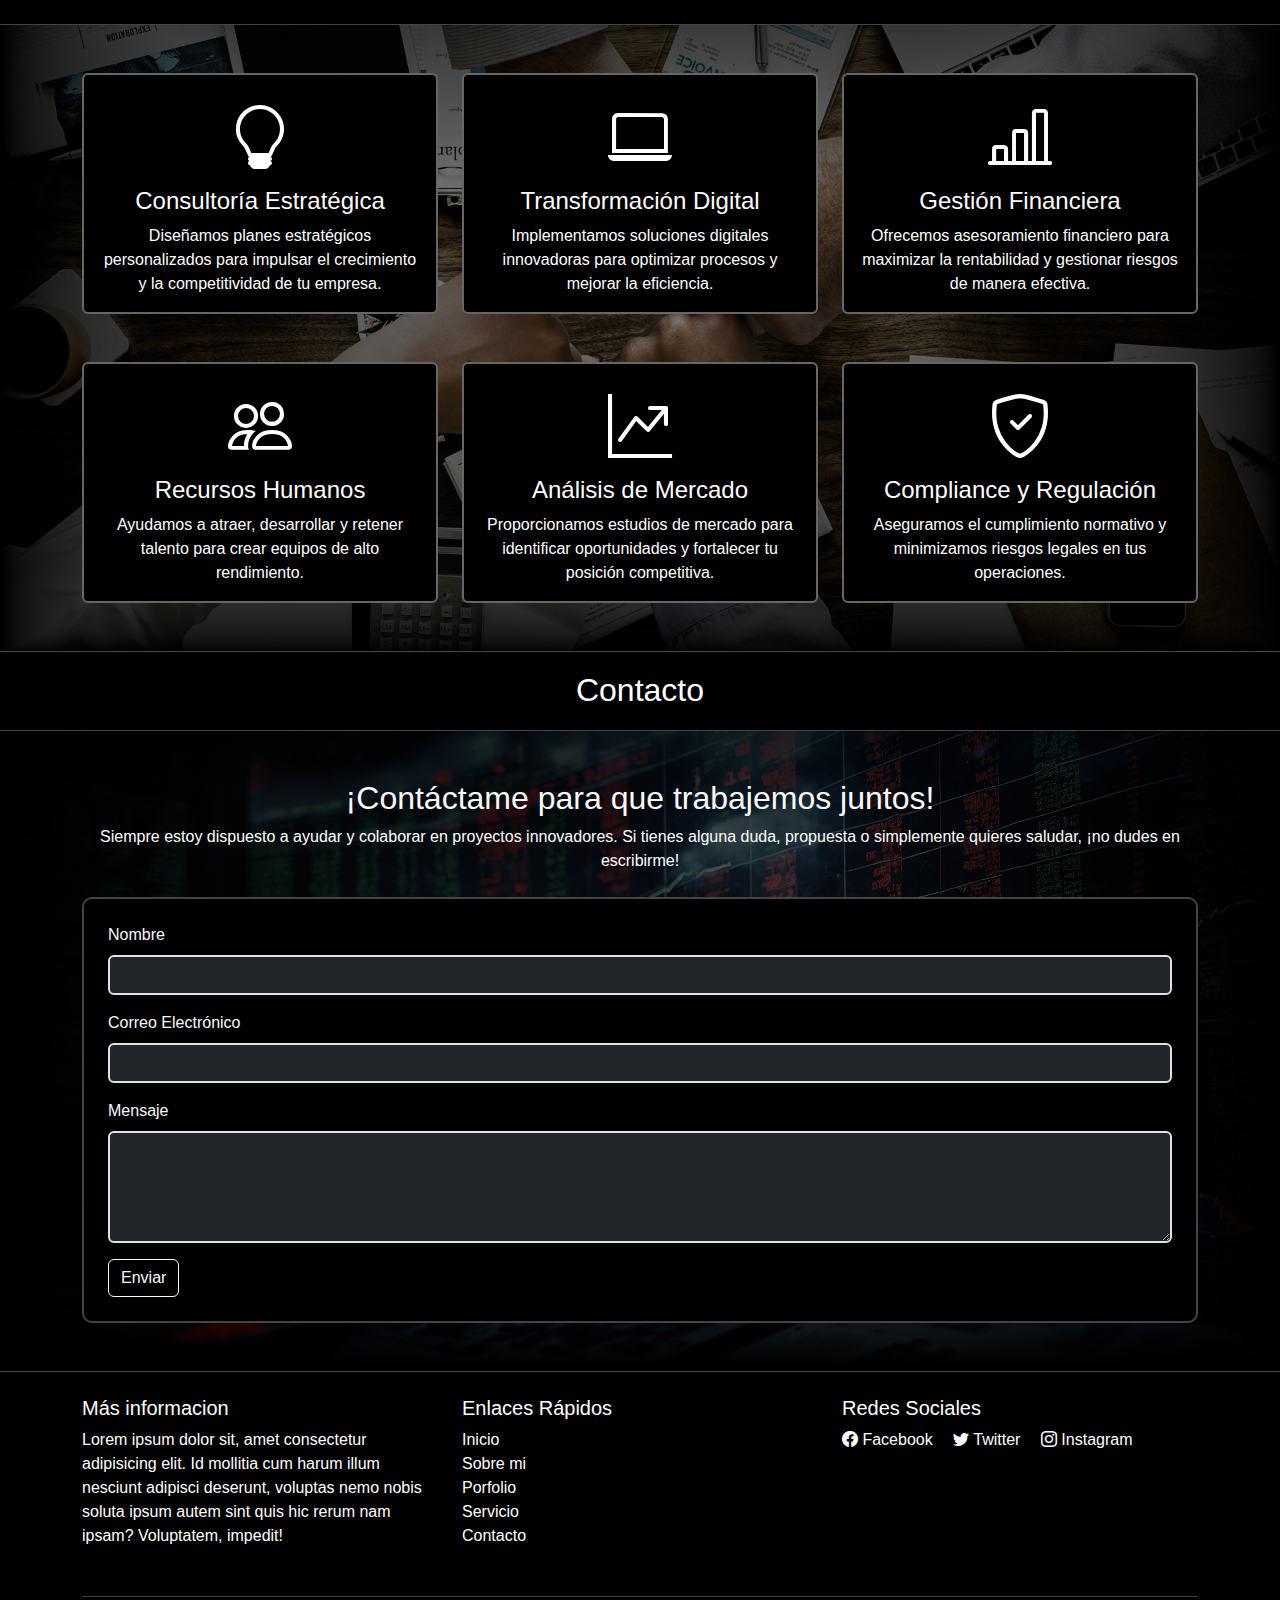
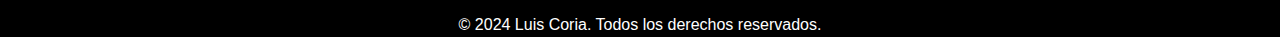
==== commit 1aad3c3c: "bugfix v1.3" ====
--- a/index.html
+++ b/index.html
@@ -63,8 +63,8 @@
                 <div class="profile-container text-center">
                     <img src="img/profile_photo.png" alt="Foto de perfil" class="profile-img img-fluid">
                     <div class="content-home">
-                        <h1 class="mb-3 fs-1">Luis Coria</h1>
-                        <p class="mb-3 fs-5">
+                        <h1 class="fs-1">Luis Coria</h1>
+                        <p class="fs-4">
                             Lorem ipsum dolor sit amet consectetur adipisicing elit. Deleniti minima aspernatur provident asperiores temporibus autem accusamus explicabo voluptatum eveniet at inventore non ipsam quae, ducimus sint, distinctio obcaecati. Iusto, voluptates?
                         </p>
                     </div>
@@ -81,9 +81,9 @@
                     <!-- APARTADO EXPERIENCIA -->
                     <div class="mt-5">
                         <h2 class="ps-1 text-center title-about-me">Experiencia</h2>
-                        <div class="mt-5 row">
+                        <div class="row">
                             <div class="col-md-6">
-                                <div class="card card-experience">
+                                <div class="card card-experience mt-5">
                                     <div class="card-body text-center">
                                         <h4 class="card-title">Campo laboral #1</h4>
                                         <h5>empresa</h5>
@@ -94,7 +94,7 @@
                                 </div>
                             </div>
                             <div class="col-md-6">
-                                <div class="card card-experience">
+                                <div class="card card-experience mt-5">
                                     <div class="card-body text-center">
                                         <h4 class="card-title">Campo laboral #2</h4>
                                         <h5>empresa</h5>
@@ -131,9 +131,9 @@
                     <!-- APARTADO EDUCACION -->
                     <div class="mt-5">
                         <h2 class="ps-1 text-center title-about-me">Educacion</h2>
-                        <div class="mt-5 row">
+                        <div class="row">
                             <div class="col-md-6">
-                                <div class="card card-education">
+                                <div class="card card-education mt-5">
                                     <div class="card-body text-center">
                                         <h4 class="card-title">Formacion #1</h4>
                                         <h5>Instituto</h5>
@@ -144,7 +144,7 @@
                                 </div>
                             </div>
                             <div class="col-md-6">
-                                <div class="card card-education">
+                                <div class="card card-education mt-5">
                                     <div class="card-body text-center">
                                         <h4 class="card-title">Formacion #2</h4>
                                         <h5>Instituto</h5>
@@ -159,9 +159,9 @@
                     <!-- APARTADO HABILIDADES -->
                     <div class="mt-5">
                         <h2 class="ps-1 text-center title-about-me">Habilidades</h2>
-                        <div class="mt-5 row">
-                            <div class="col-md-4">
-                                <div class="card card-skills">
+                        <div class="row">
+                            <div class="col-md-4">
+                                <div class="card card-skills mt-5">
                                     <div class="card-body text-center">
                                         <i class="bi bi-question-circle service-icon mb-3 item-skills"></i>
                                         <h4 class="card-title">Conocimiento #1</h4>
@@ -172,7 +172,7 @@
                                 </div>
                             </div>
                             <div class="col-md-4">
-                                <div class="card card-skills">
+                                <div class="card card-skills mt-5">
                                     <div class="card-body text-center">
                                         <i class="bi bi-question-circle service-icon mb-3 item-skills"></i>
                                         <h4 class="card-title">Conocimiento #2</h4>
@@ -183,7 +183,7 @@
                                 </div>
                             </div>
                             <div class="col-md-4">
-                                <div class="card card-skills">
+                                <div class="card card-skills mt-5">
                                     <div class="card-body text-center">
                                         <i class="bi bi-question-circle service-icon mb-3 item-skills"></i>
                                         <h4 class="card-title">Conocimiento #3</h4>
@@ -230,7 +230,7 @@
                                     </div>
                                 </div>
                             </div>
-    
+
                             <!-- PROYECTO 3 -->
                             <div class="col-md-4">
                                 <div class="card card-portfolio">
@@ -342,7 +342,7 @@
 
             <!-- SECCION CONTACTO-->
             <section class="pad" id="contact-section">
-                <div class="title-form-div scroll-section">
+                <div class="title-form-div">
                     <h2 class="mt-5 p-1 title-form">Contacto</h2>
                 </div>
     
@@ -350,7 +350,6 @@
                 <div class="container">
                     <!-- TEXTO Y IMAGEN ARRIBA DEL FORMULARIO -->
                     <div class="text-center mb-4 mt-5">
-                        <!-- <img src="" alt="Imagen de contacto" class="img-fluid mb-3" style="max-width: 200px;"> -->
                         <h2 class="text-light">¡Contáctame para que trabajemos juntos!</h2>
                         <p style="color: #ffffff;">
                             Siempre estoy dispuesto a ayudar y colaborar en proyectos innovadores. Si tienes alguna duda, propuesta o simplemente quieres saludar, ¡no dudes en escribirme!
@@ -360,7 +359,7 @@
                     <!-- FORMULARIO -->
                     <div class="tab-content" id="myTabContent">
                         <div class="tab-pane fade show active" id="email" role="tabpanel" aria-labelledby="email-tab">
-                            <form action="#" method="POST" class="mt-3 p-4 text-light rounded form-bg">
+                            <form action="php/mail.php" method="POST" class="mt-3 p-4 text-light rounded form-bg">
                                 <div class="mb-3">
                                     <label for="name" class="form-label">Nombre</label>
                                     <input type="text" class="form-control bg-dark text-light border-2" id="name" name="name" required>
@@ -382,7 +381,7 @@
         </main>
 
         <!-- FOOTER -->
-        <footer class="bg-dark text-white pt-4">
+        <footer class="footer-bg text-white pt-4">
             <div class="container">
                 <div class="row">
                     <!-- INFORAMCION -->
@@ -408,9 +407,9 @@
                     <!-- REDES SOCIALES -->
                     <div class="col-md-4 mb-3">
                         <h5>Redes Sociales</h5>
-                        <a href="#" class="text-white text-decoration-none me-3"><i class="bi bi-facebook"></i> Facebook</a>
-                        <a href="#" class="text-white text-decoration-none me-3"><i class="bi bi-twitter"></i> Twitter</a>
-                        <a href="#" class="text-white text-decoration-none"><i class="bi bi-instagram"></i> Instagram</a>
+                        <a href="#a" class="text-white text-decoration-none me-3"><i class="bi bi-facebook"></i> Facebook</a>
+                        <a href="#a" class="text-white text-decoration-none me-3"><i class="bi bi-twitter"></i> Twitter</a>
+                        <a href="#a" class="text-white text-decoration-none"><i class="bi bi-instagram"></i> Instagram</a>
                     </div>
                 </div>
         
--- a/css/index_styles.css
+++ b/css/index_styles.css
@@ -6,11 +6,11 @@
     font-family:Verdana, Geneva, Tahoma, sans-serif ;
 }
 
-/* APARTADO NAVBAR */
+/* ========== NAVBAR STYLES ========== */
 
 .navbar {
     background-color: rgba(0, 0, 0, 0.9);
-    border-bottom: 5px solid #444444 !important;
+    border-bottom: 1px solid #444444 !important;
 }
 
 .nav-link {
@@ -34,7 +34,7 @@
     font-size: 18px;
 }
 
-/* SECCION "HOME" */
+/* ========== SECCION INICIO ========== */
 
 #home-section {
     background-image: url("../img/funds/home-fund.png");
@@ -48,7 +48,7 @@
     display: flex;
     align-items: center;
     justify-content: center;
-    max-width: 900px;
+    max-width: 1300px;
     margin: auto;
     flex-direction: row;
     height: 100%;
@@ -87,7 +87,7 @@
     }
 
     .profile-img {
-        margin-right: 0;
+        margin-right: 0px;
         margin-bottom: 10px;
         width: 200px;
         height: 200px;
@@ -104,7 +104,16 @@
     }
 }
 
-/* SECCION SOBRE MI */
+@media (max-height: 700px) {
+    .profile-img {
+        margin-top: 50px;
+        margin-bottom: 5px;
+        width: 150px;
+        height: 150px;
+    }
+}
+
+/* ========== SECCION SOBRE MI ========== */
 
 .pad {
     padding-bottom: 3rem;
@@ -122,7 +131,7 @@
     color: #ffffff !important;
 }
 
-/* contenedores experiencia */
+/* CONTENEDORES EXPERENCIA */
 
 .card-experience {
     color: #ffffff !important;
@@ -137,7 +146,7 @@
     transform: scale(1.05);
 }
 
-/* contenedores educacion */
+/* CONTENEDORES EDUCACION */
 
 .card-education {
     color: #ffffff !important;
@@ -152,7 +161,7 @@
     transform: scale(1.05);
 }
 
-/* contenedores habilidades */
+/* CONTENEDORES HABILIDADES */
 
 .card-skills {
     color: #ffffff !important;
@@ -171,7 +180,7 @@
     font-size: 5rem;
 }
 
-/* SECCION PORFOLIO */
+/* ========== SECCION PORFOLIO ========== */
 
 #portfolio-section {
     background-image: url("../img/funds/portfolio-fund.png");
@@ -204,7 +213,7 @@
     }
 }
 
-/* SECCION SERVICIO */
+/* ========== SECCION SERVICIO ========== */
 
 #service-section {
     background-image: url("../img/funds/service-fund.png");
@@ -240,7 +249,7 @@
     }
 }
 
-/* SECCION CONTACTO */
+/* ========== SECCION CONTACTO ========== */
 
 #contact-section {
     background-image: url("../img/funds/contact-fund.png");
@@ -258,9 +267,9 @@
     display: flex;
     justify-content: center;
     align-items: center;
-    background-color: #1f1f1f;
-    border-top: 5px solid #444444;
-    border-bottom: 5px solid #444444;
+    background-color: #000000;
+    border-top: 1px solid #444444;
+    border-bottom: 1px solid #444444;
     height: 80px;
     width: 100%;
 }
@@ -299,11 +308,22 @@
 }
 
 .btn-outline-light:hover {
-    background-color: #ffffff;
+    background-color: #000000;
     color: #000000;
 }
 
-/* BOTON WHATSAPP */
+.form-bg {
+    background-color: #000000 !important;
+}
+
+/* ========== FOOTER STYLES ========== */
+
+.footer-bg {
+    background-color: #000000;
+    border-top: 1px solid #444444;
+}
+
+/* ========== WHATSAPP STYLES ========== */
 
 #WSP {
     position: fixed;
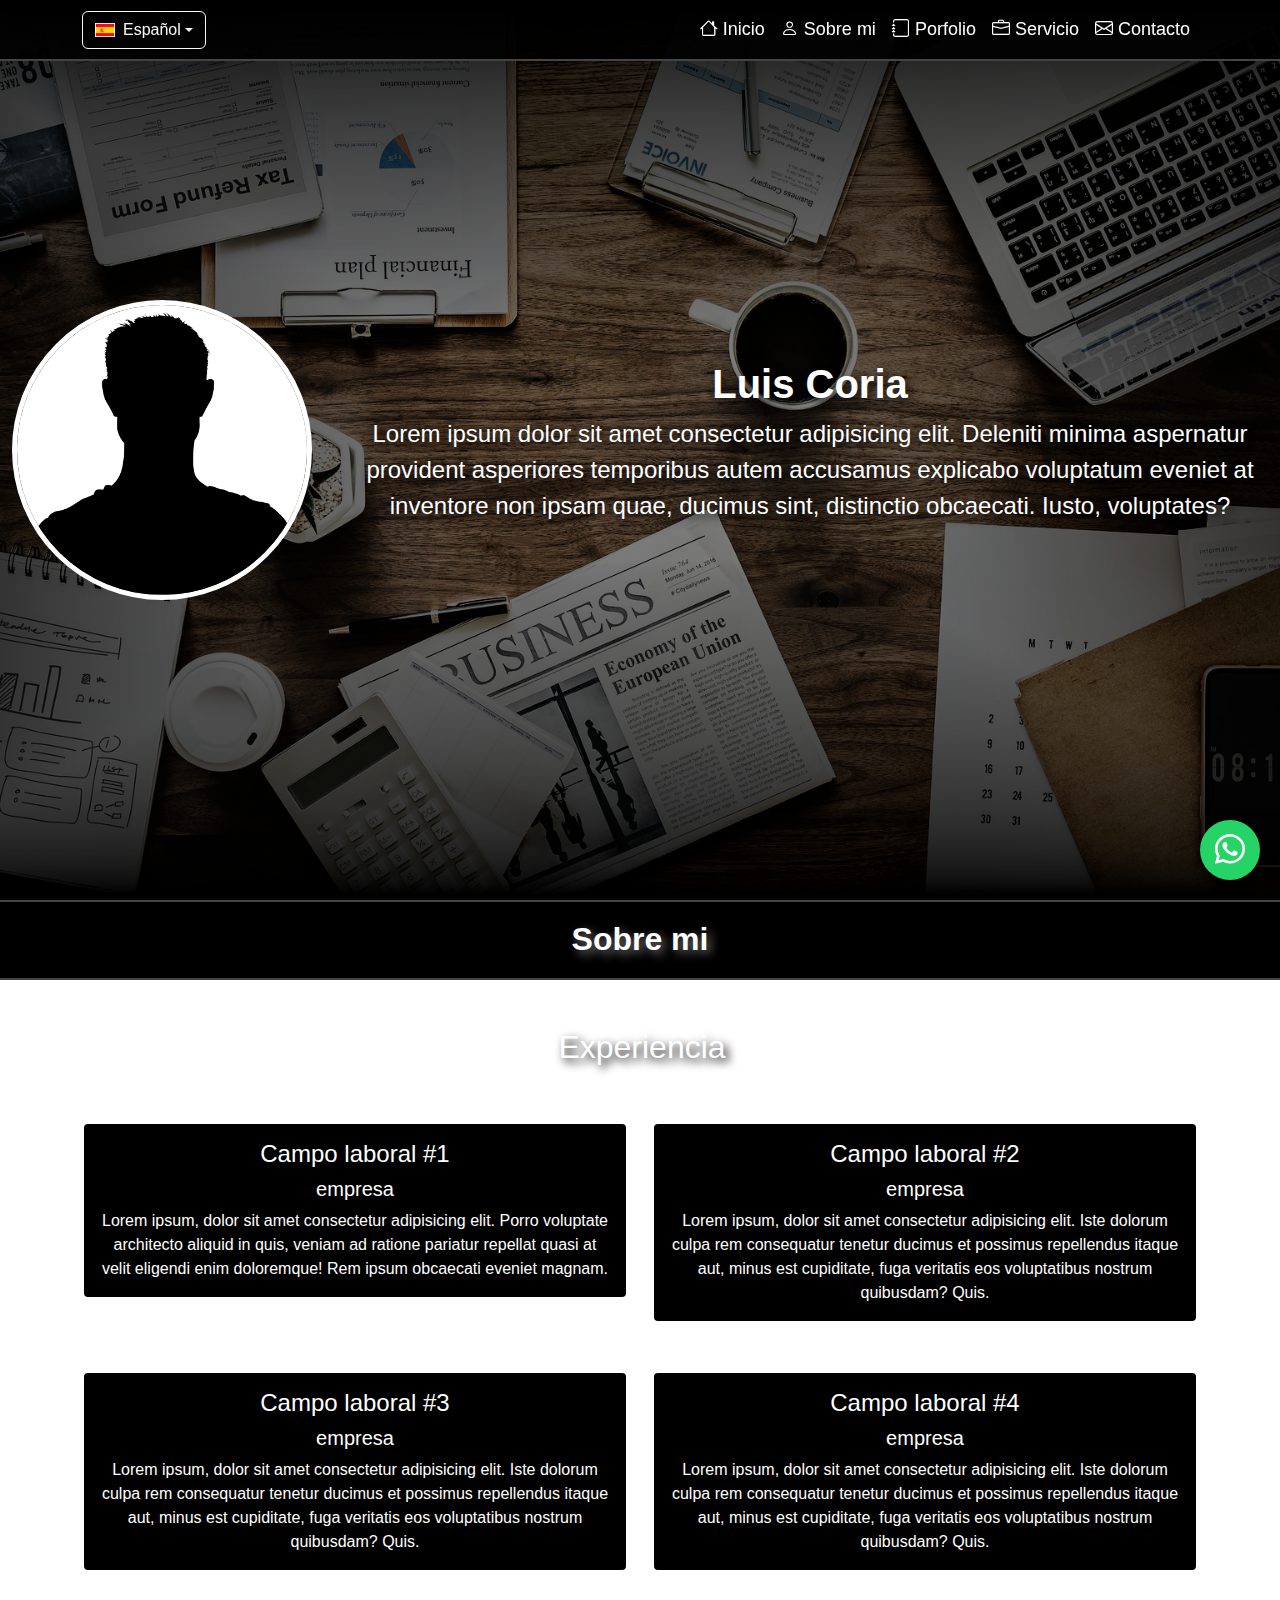
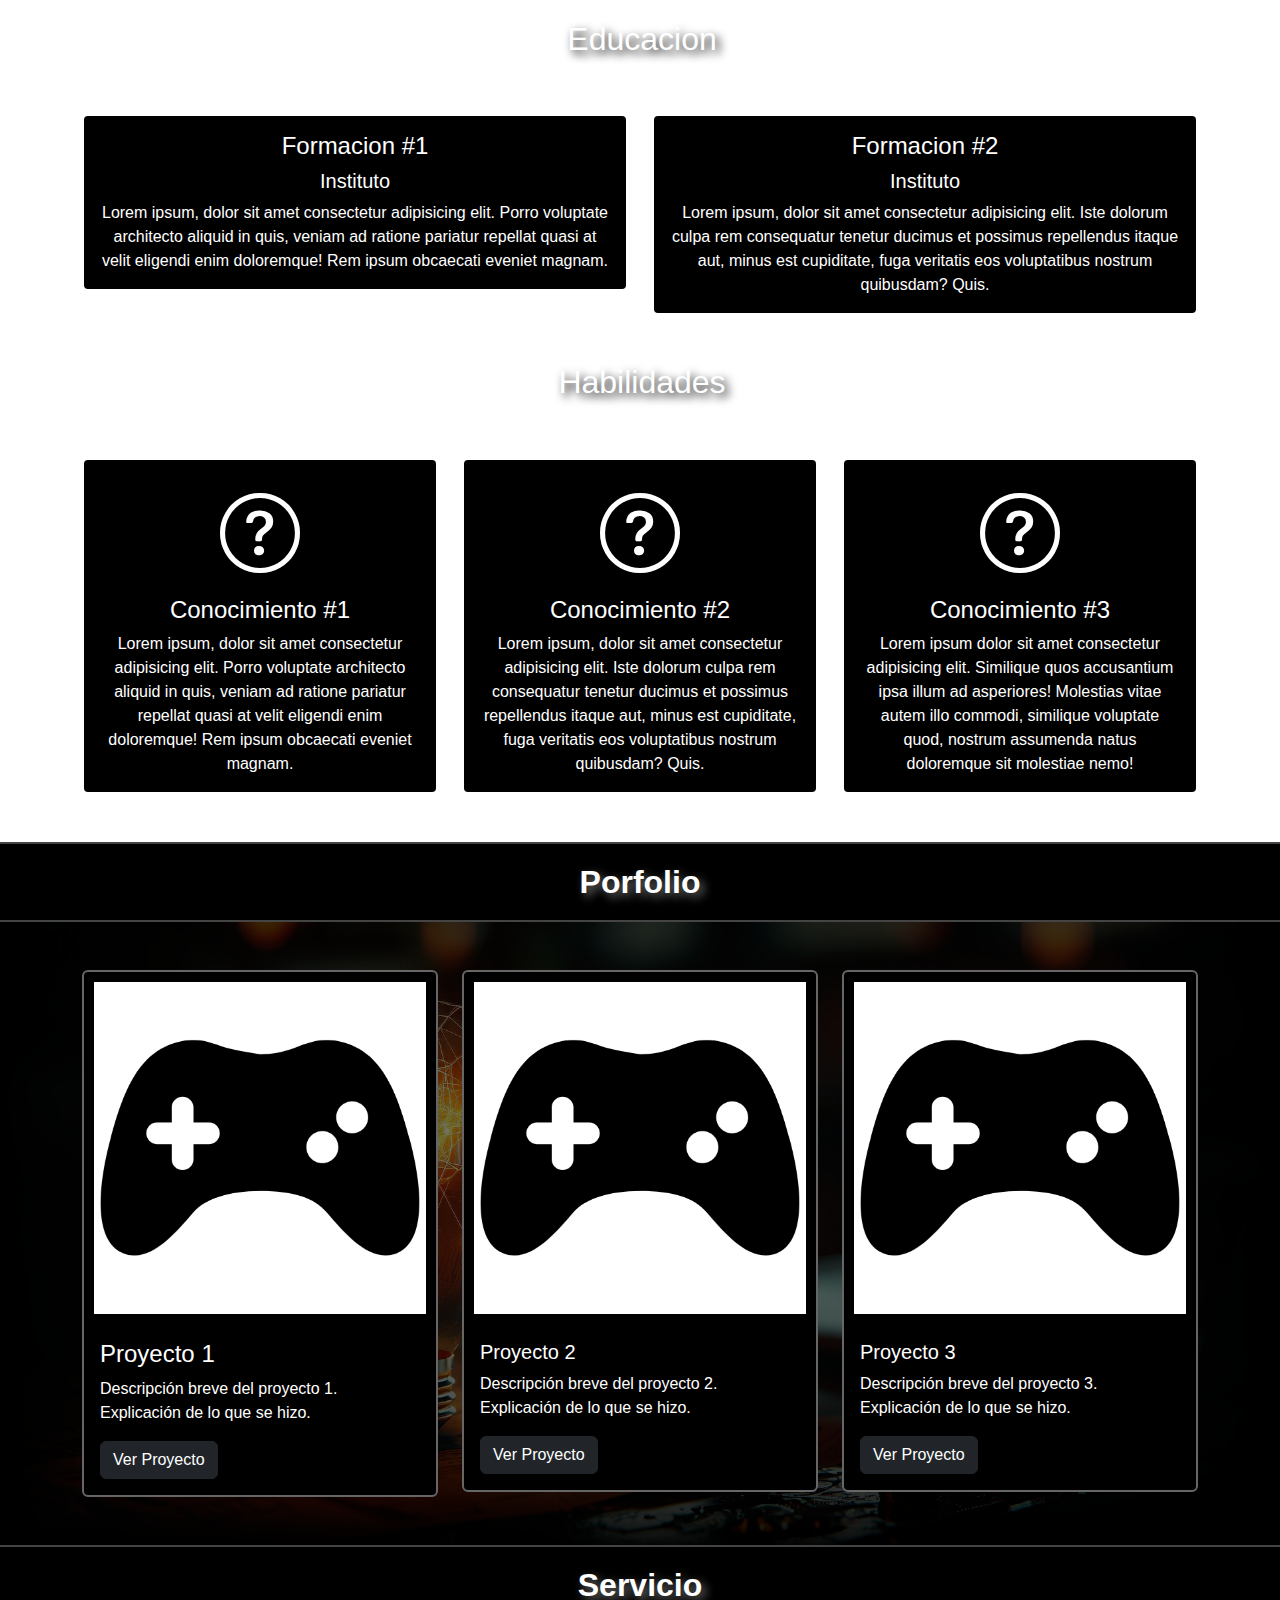
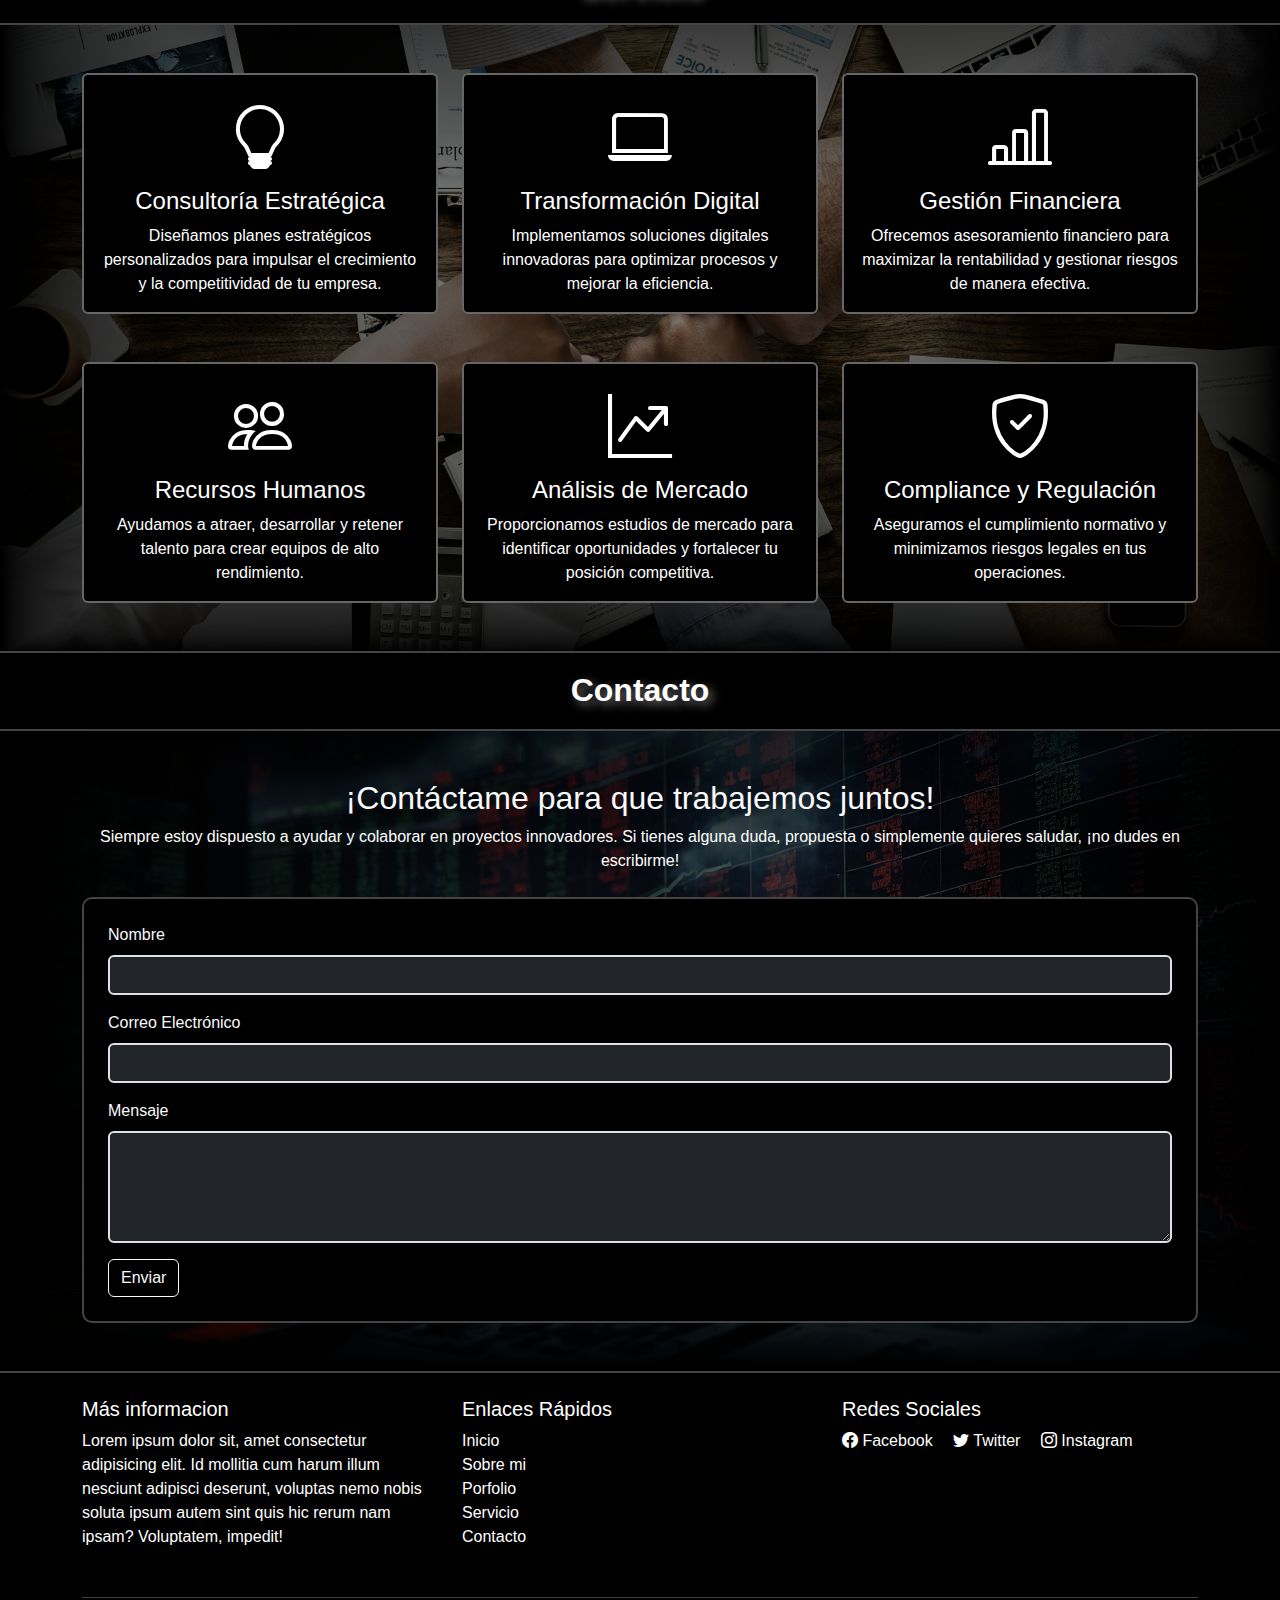
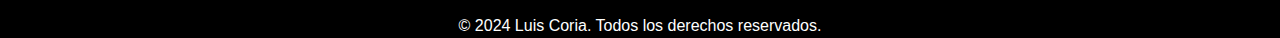
==== commit 4f0fbadc: "bugfix v1.4" ====
--- a/index.html
+++ b/index.html
@@ -73,14 +73,14 @@
 
             <!-- SECCION SOBRE MI -->
             <section class="pad" id="about-me-section">
-                <div class="title-form-div">
-                    <h2 class="mt-5 p-1 title-form">Sobre mi</h2>
+                <div class="container-sections">
+                    <h2 class="mt-5 p-1 title-sections text-shadow-white">Sobre mi</h2>
                 </div>
     
                 <div class="container">
                     <!-- APARTADO EXPERIENCIA -->
                     <div class="mt-5">
-                        <h2 class="ps-1 text-center title-about-me">Experiencia</h2>
+                        <h2 class="ps-1 text-center title-about-me text-shadow-dark">Experiencia</h2>
                         <div class="row">
                             <div class="col-md-6">
                                 <div class="card card-experience mt-5">
@@ -130,7 +130,7 @@
                     </div>
                     <!-- APARTADO EDUCACION -->
                     <div class="mt-5">
-                        <h2 class="ps-1 text-center title-about-me">Educacion</h2>
+                        <h2 class="ps-1 text-center title-about-me text-shadow-dark">Educacion</h2>
                         <div class="row">
                             <div class="col-md-6">
                                 <div class="card card-education mt-5">
@@ -158,7 +158,7 @@
                     </div>
                     <!-- APARTADO HABILIDADES -->
                     <div class="mt-5">
-                        <h2 class="ps-1 text-center title-about-me">Habilidades</h2>
+                        <h2 class="ps-1 text-center title-about-me text-shadow-dark">Habilidades</h2>
                         <div class="row">
                             <div class="col-md-4">
                                 <div class="card card-skills mt-5">
@@ -200,8 +200,8 @@
             
             <!-- SECCION PORFOLIO -->
             <section class="pad" id="portfolio-section">
-                <div class="title-form-div">
-                    <h2 class="p-1 title-form">Porfolio</h2>
+                <div class="container-sections">
+                    <h2 class="p-1 title-sections text-shadow-white">Porfolio</h2>
                 </div>
             
                 <div id="porfolio" class="mt-5">
@@ -249,8 +249,8 @@
 
             <!-- SECCION SERVICIO -->
             <section id="service-section">
-                <div class="title-form-div">
-                    <h2 class="p-1 title-form">Servicio</h2>
+                <div class="container-sections">
+                    <h2 class="p-1 title-sections text-shadow-white">Servicio</h2>
                 </div>
     
                 <div id="servicios" class="py-5">
@@ -342,8 +342,8 @@
 
             <!-- SECCION CONTACTO-->
             <section class="pad" id="contact-section">
-                <div class="title-form-div">
-                    <h2 class="mt-5 p-1 title-form">Contacto</h2>
+                <div class="container-sections">
+                    <h2 class="mt-5 p-1 title-sections text-shadow-white">Contacto</h2>
                 </div>
     
                 <!-- ENVIAR POR GMAIL -->
--- a/css/index_styles.css
+++ b/css/index_styles.css
@@ -6,11 +6,36 @@
     font-family:Verdana, Geneva, Tahoma, sans-serif ;
 }
 
+.container-sections {
+    display: flex;
+    justify-content: center;
+    align-items: center;
+    background-color: #000000;
+    border-top: 2px solid #444444;
+    border-bottom: 2px solid #444444;
+    height: 80px;
+    width: 100%;
+}
+
+.title-sections {
+    color: #ffffff;
+    font-weight: bold;
+    margin: 50px;
+}
+
+.text-shadow-dark {
+    text-shadow: 4px 4px 10px rgba(0, 0, 0, 1);
+}
+
+.text-shadow-white {
+    text-shadow: 4px 4px 10px rgba(255, 255, 255, 0.45);
+}
+
 /* ========== NAVBAR STYLES ========== */
 
 .navbar {
     background-color: rgba(0, 0, 0, 0.9);
-    border-bottom: 1px solid #444444 !important;
+    border-bottom: 2px solid #444444 !important;
 }
 
 .nav-link {
@@ -93,8 +118,10 @@
         height: 200px;
     }
 
-    .content-home h1, .content-home p {
+    .content-home h1,
+    .content-home p {
         text-align: center;
+        margin-left: 0px;
     }
 
     #home-section {
@@ -104,12 +131,22 @@
     }
 }
 
+@media (max-width: 400px) {
+    .content-home h1 {
+        font-size: 29px !important;
+    }
+
+    .content-home p {
+        font-size: 20px !important;
+    }
+}
+
 @media (max-height: 700px) {
     .profile-img {
         margin-top: 50px;
         margin-bottom: 5px;
-        width: 150px;
-        height: 150px;
+        width: 175px;
+        height: 175px;
     }
 }
 
@@ -263,22 +300,6 @@
     color: #ffffff;
 }
 
-.title-form-div {
-    display: flex;
-    justify-content: center;
-    align-items: center;
-    background-color: #000000;
-    border-top: 1px solid #444444;
-    border-bottom: 1px solid #444444;
-    height: 80px;
-    width: 100%;
-}
-
-.title-form {
-    color: #ffffff;
-    margin: 50px;
-}
-
 .button-contac {
     color: #000000 !important;
 }
@@ -320,7 +341,7 @@
 
 .footer-bg {
     background-color: #000000;
-    border-top: 1px solid #444444;
+    border-top: 2px solid #444444;
 }
 
 /* ========== WHATSAPP STYLES ========== */
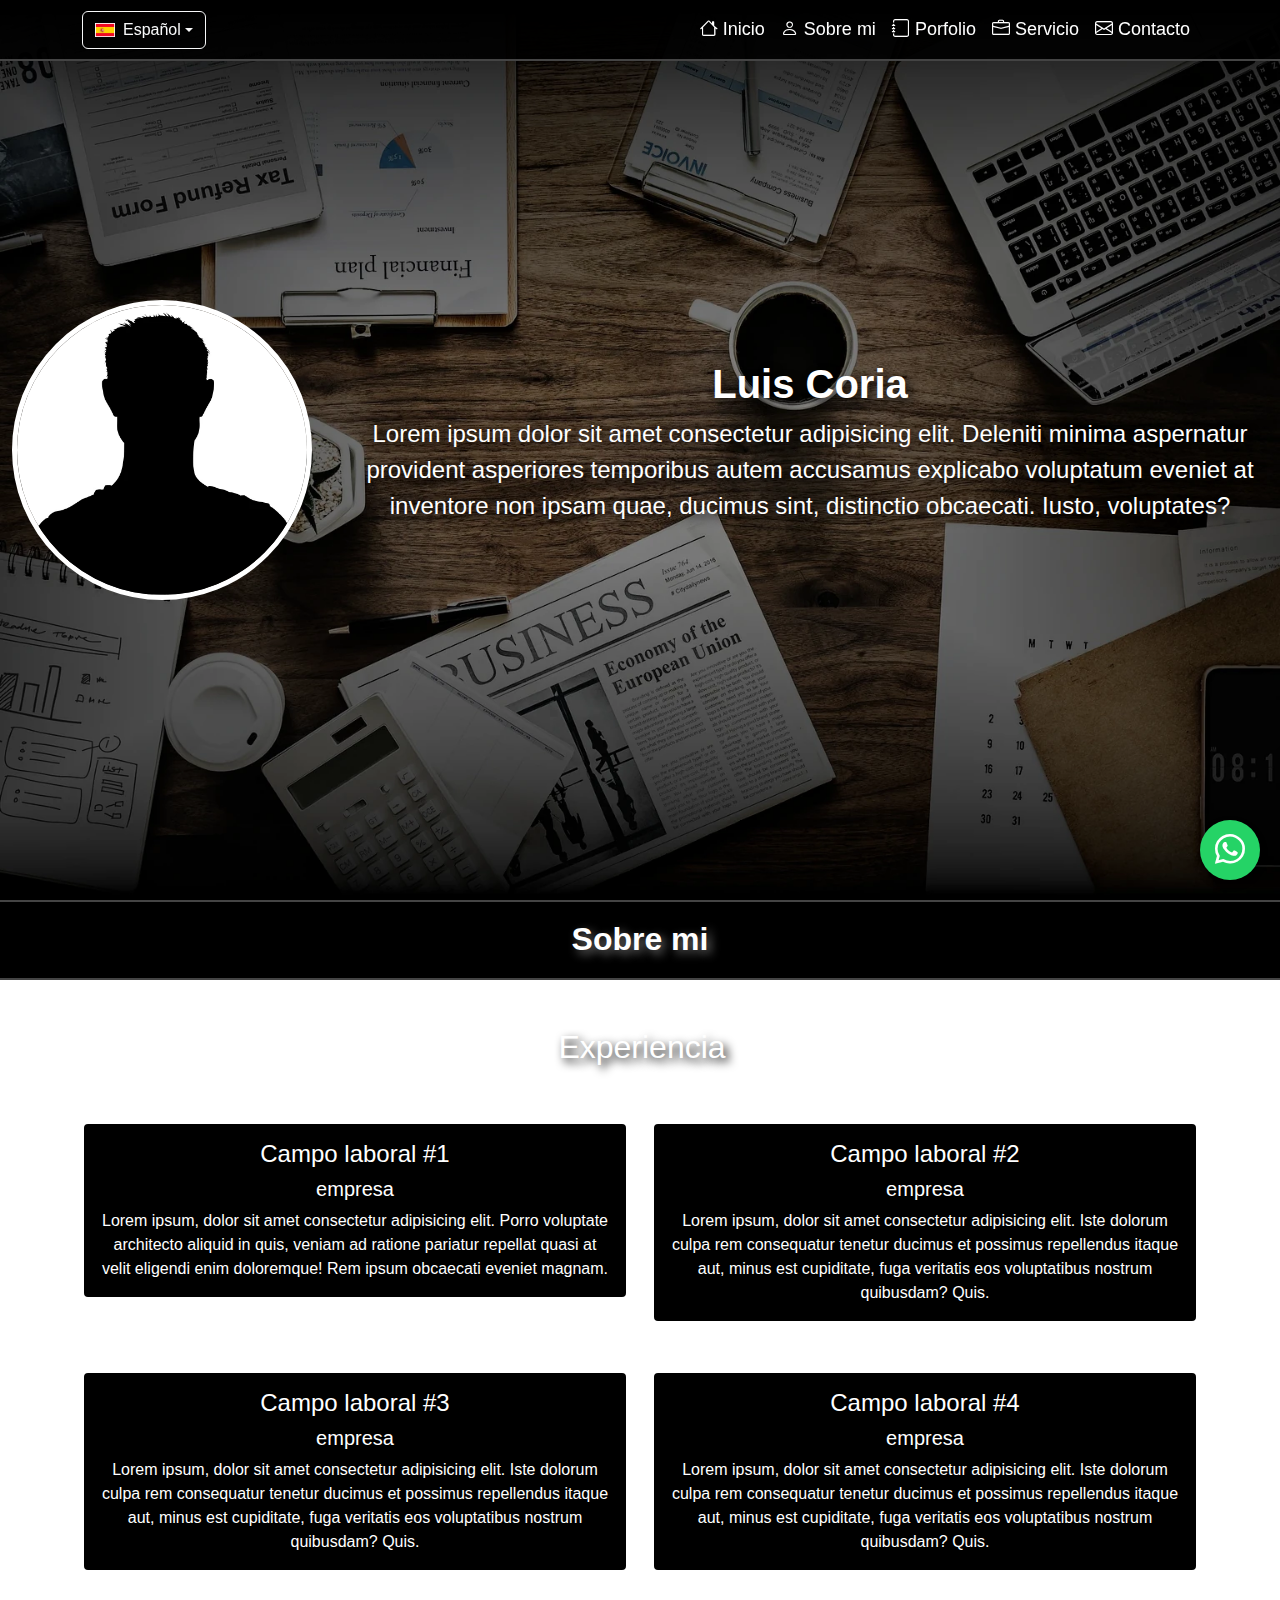
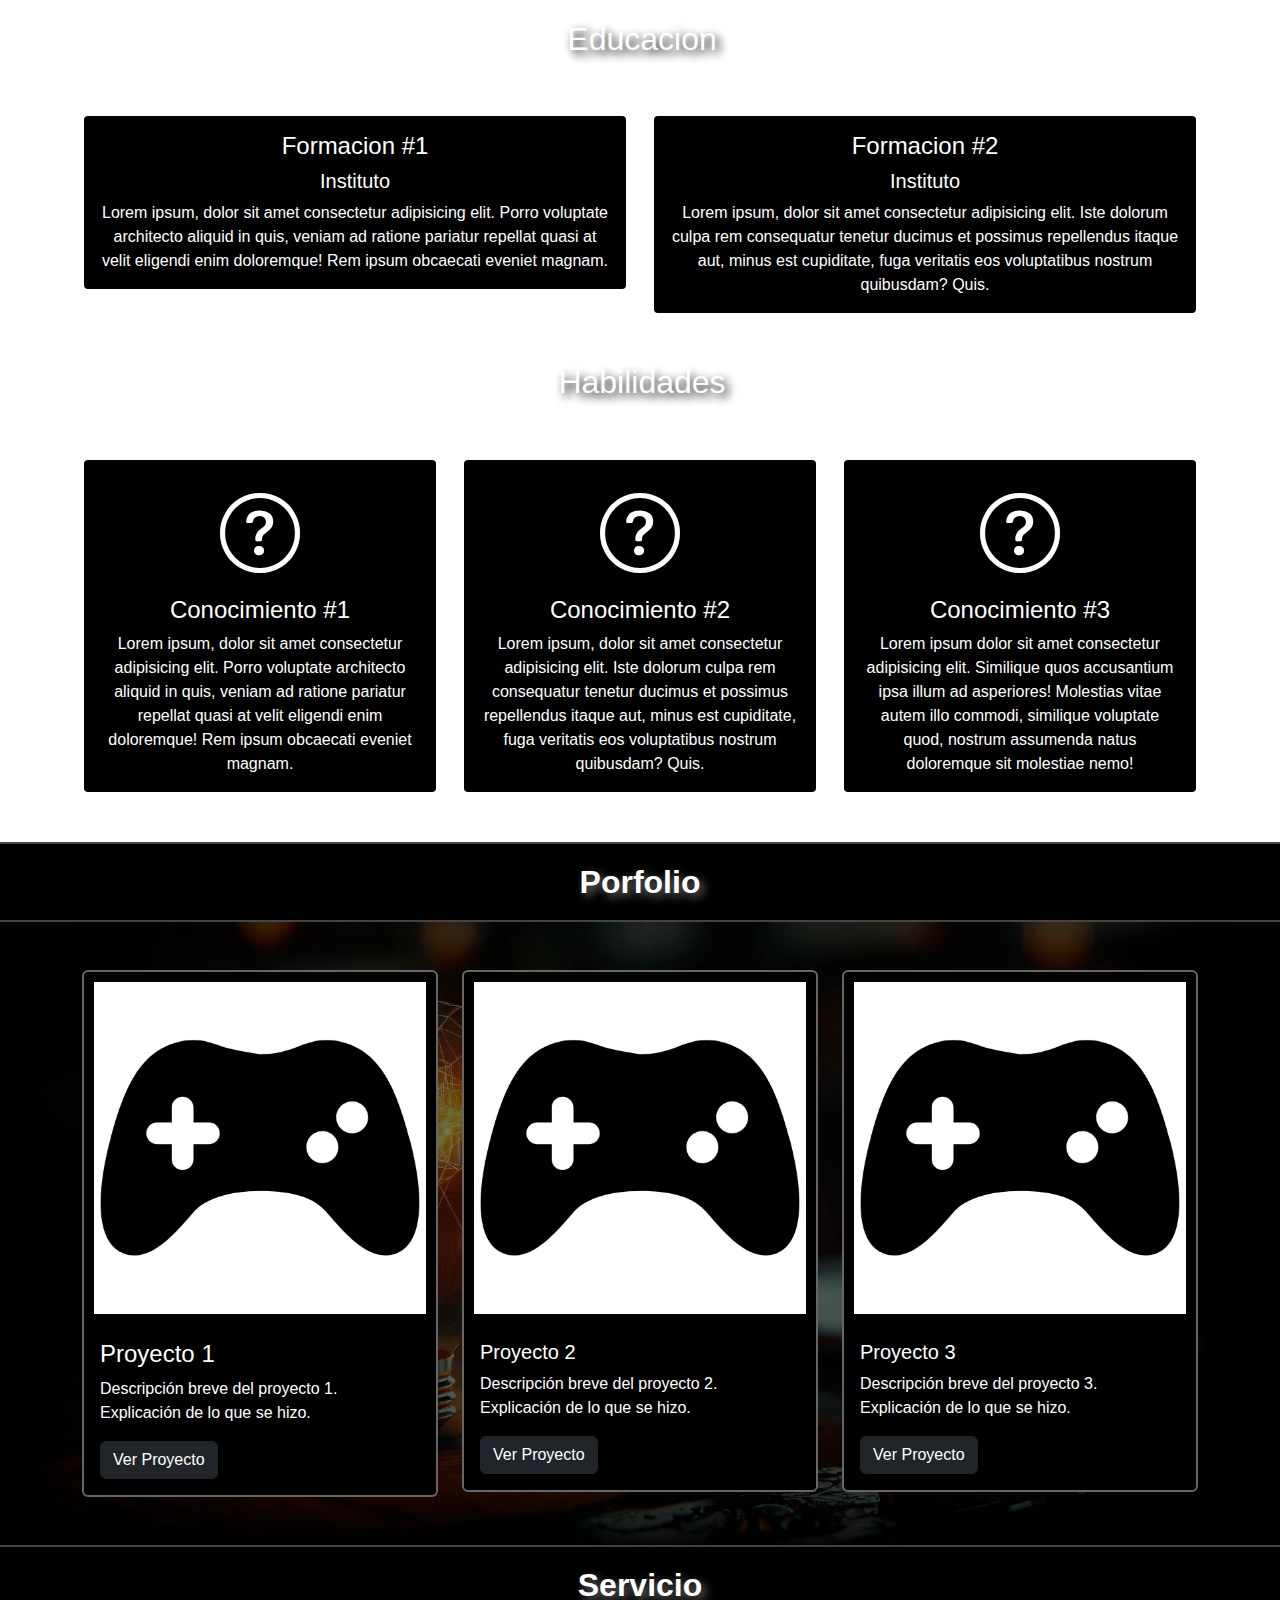
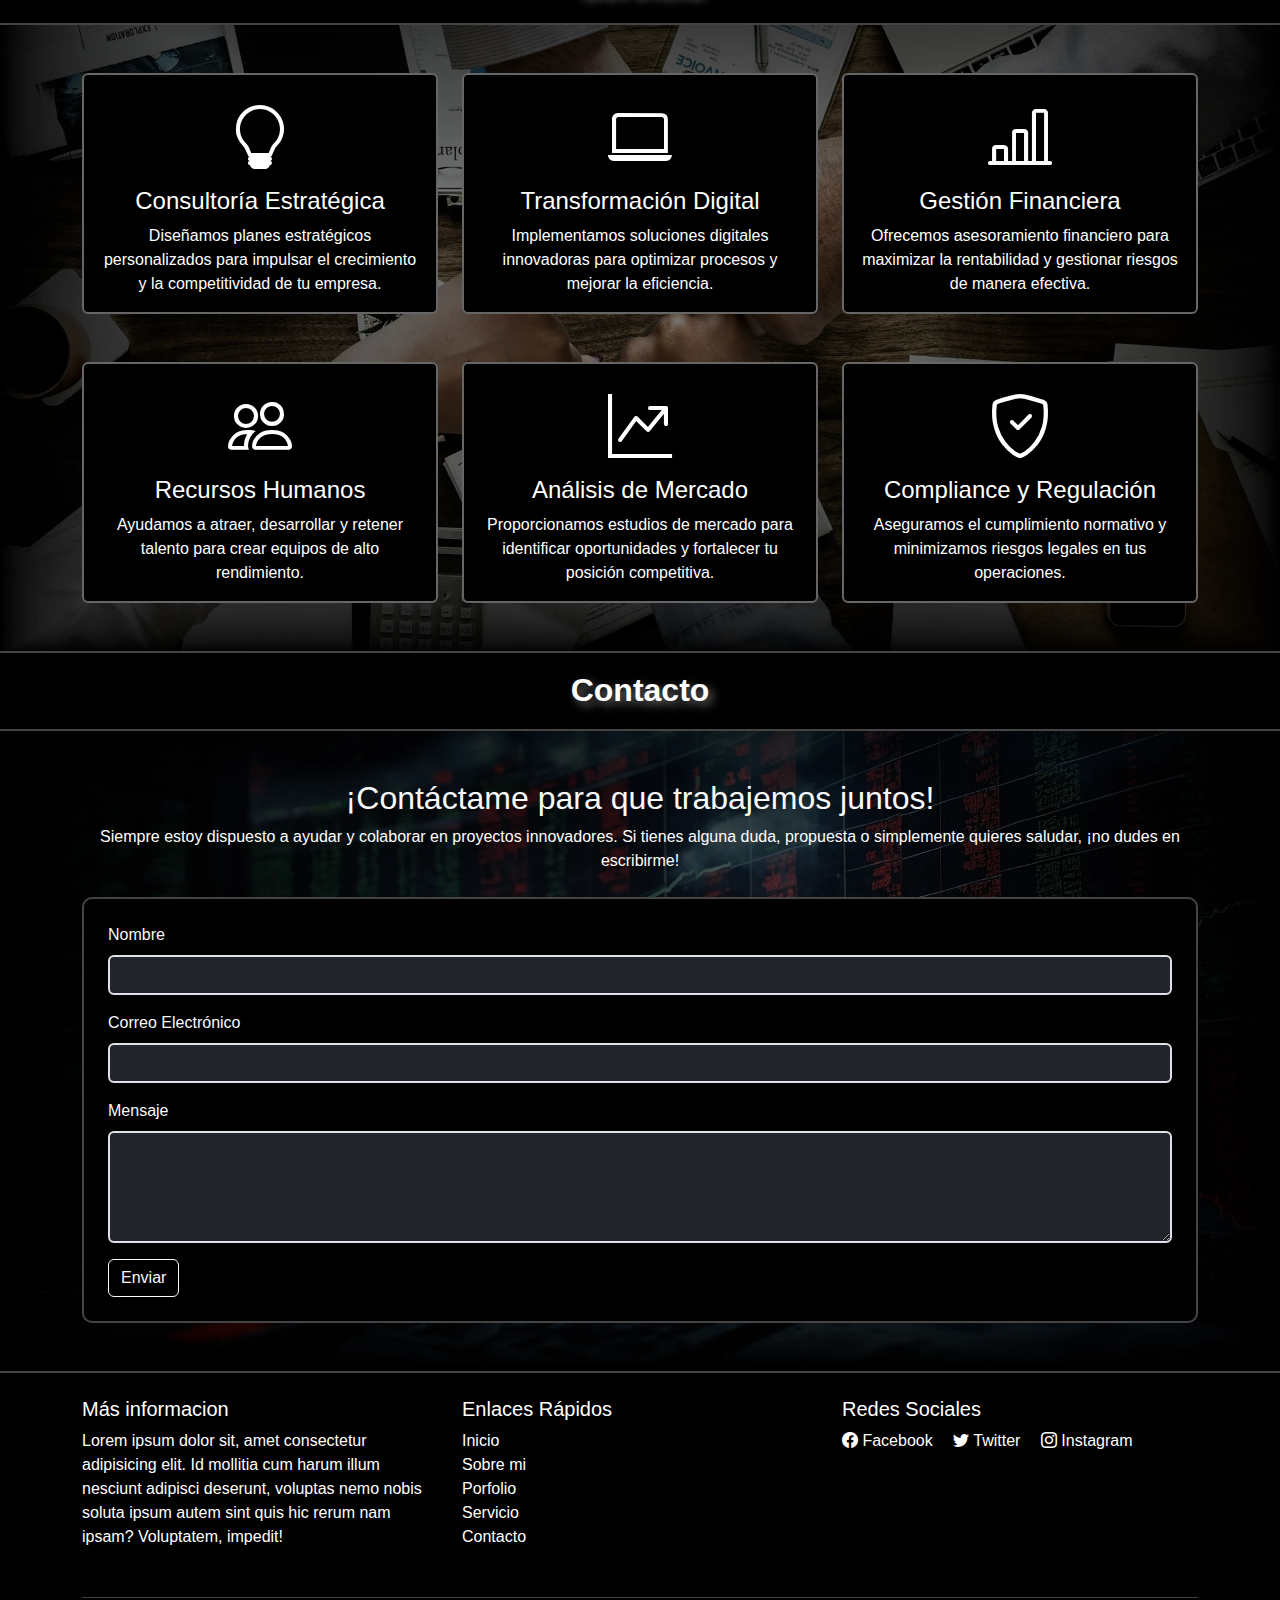
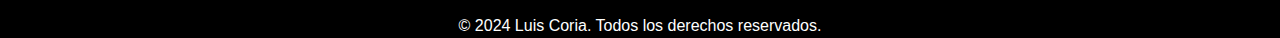
==== commit 2aa7c2d3: "bugfix v1.6" ====
--- a/index.html
+++ b/index.html
@@ -4,6 +4,10 @@
         <meta charset="UTF-8">
         <meta name="viewport" content="width=device-width, initial-scale=1.0">
         <meta name="Mentorias" content="Mentorias para hacer crecer tus ideas.">
+        <meta property="og:title" content="Mentorías Personalizadas en [Tema]" />
+        <meta property="og:description" content="Alcanza tus metas con nuestros mentores expertos. ¡Consulta gratis y empieza tu camino al éxito!" />
+        <meta property="og:image" content="https://example.com/imagen-mentoria.jpg" />
+        <meta property="og:url" content="https://example.com/mentorias/" />
         <link rel="stylesheet" href="css/index_styles.css">
         <link href="https://cdn.jsdelivr.net/npm/bootstrap@5.3.3/dist/css/bootstrap.min.css" rel="stylesheet" integrity="sha384-QWTKZyjpPEjISv5WaRU9OFeRpok6YctnYmDr5pNlyT2bRjXh0JMhjY6hW+ALEwIH" crossorigin="anonymous">
         <link rel="stylesheet" href="https://cdn.jsdelivr.net/npm/bootstrap-icons@1.11.3/font/bootstrap-icons.min.css">
@@ -19,7 +23,7 @@
                     <!-- BOTÓN DE IDIOMA (MENÚ DESPLEGABLE) -->
                     <div class="dropdown">
                         <button class="btn btn-outline-light dropdown-toggle d-flex align-items-center" type="button" id="languageDropdown" data-bs-toggle="dropdown" aria-expanded="false">
-                            <img src="img/flags/es.png" alt="España" style="width: 20px; height: 14px; margin-right: 8px;"> Español
+                            <img src="img/flags/es.png" alt="ESP" style="width: 20px; height: 14px; margin-right: 8px;"> Español
                         </button>
                         
                         <ul class="dropdown-menu" aria-labelledby="languageDropdown">
@@ -61,7 +65,7 @@
             <!-- SECCION HOME -->
             <section class="container-fluid d-flex align-items-center justify-content-center vh-100" id="home-section">
                 <div class="profile-container text-center">
-                    <img src="img/profile_photo.png" alt="Foto de perfil" class="profile-img img-fluid">
+                    <img src="img/profile_photo.webp" alt="Foto de perfil" class="profile-img img-fluid">
                     <div class="content-home">
                         <h1 class="fs-1">Luis Coria</h1>
                         <p class="fs-4">
@@ -210,7 +214,7 @@
                             <!-- PROYECTO 1 -->
                             <div class="col-md-4">
                                 <div class="card card-portfolio">
-                                    <img src="img/projects/game.png" class="card-img-top" alt="Proyecto 1">
+                                    <img src="img/projects/game.webp" class="card-img-top" alt="Proyecto 1">
                                     <div class="card-body">
                                         <h4 class="card-title">Proyecto 1</h4>
                                         <p class="card-text">Descripción breve del proyecto 1. Explicación de lo que se hizo.</p>
@@ -222,7 +226,7 @@
                             <!-- PROYECTO 2 -->
                             <div class="col-md-4">
                                 <div class="card card-portfolio">
-                                    <img src="img/projects/game.png" class="card-img-top" alt="Proyecto 2">
+                                    <img src="img/projects/game.webp" class="card-img-top" alt="Proyecto 2">
                                     <div class="card-body">
                                         <h5 class="card-title">Proyecto 2</h5>
                                         <p class="card-text">Descripción breve del proyecto 2. Explicación de lo que se hizo.</p>
@@ -234,7 +238,7 @@
                             <!-- PROYECTO 3 -->
                             <div class="col-md-4">
                                 <div class="card card-portfolio">
-                                    <img src="img/projects/game.png" class="card-img-top" alt="Proyecto 3">
+                                    <img src="img/projects/game.webp" class="card-img-top" alt="Proyecto 3">
                                     <div class="card-body">
                                         <h5 class="card-title">Proyecto 3</h5>
                                         <p class="card-text">Descripción breve del proyecto 3. Explicación de lo que se hizo.</p>
--- a/css/index_styles.css
+++ b/css/index_styles.css
@@ -62,7 +62,7 @@
 /* ========== SECCION INICIO ========== */
 
 #home-section {
-    background-image: url("../img/funds/home-fund.png");
+    background-image: url("../img/funds/home-fund.webp");
     background-size: cover;
     background-position: center;
     background-repeat: no-repeat;
@@ -157,7 +157,7 @@
 }
 
 #about-me-section {
-    background-image: url("../img/funds/about-me-fund.png");
+    background-image: url("../img/funds/about-me-fund.webp");
     background-size: cover;
     background-position: center;
     background-repeat: no-repeat;
@@ -220,7 +220,7 @@
 /* ========== SECCION PORFOLIO ========== */
 
 #portfolio-section {
-    background-image: url("../img/funds/portfolio-fund.png");
+    background-image: url("../img/funds/portfolio-fund.webp");
     background-size: cover;
     background-position: center;
     background-repeat: no-repeat;
@@ -253,7 +253,7 @@
 /* ========== SECCION SERVICIO ========== */
 
 #service-section {
-    background-image: url("../img/funds/service-fund.png");
+    background-image: url("../img/funds/service-fund.webp");
     background-size: cover;
     background-position: center;
     background-repeat: no-repeat;
@@ -289,7 +289,7 @@
 /* ========== SECCION CONTACTO ========== */
 
 #contact-section {
-    background-image: url("../img/funds/contact-fund.png");
+    background-image: url("../img/funds/contact-fund.webp");
     background-size: cover;
     background-position: center;
     background-repeat: no-repeat;
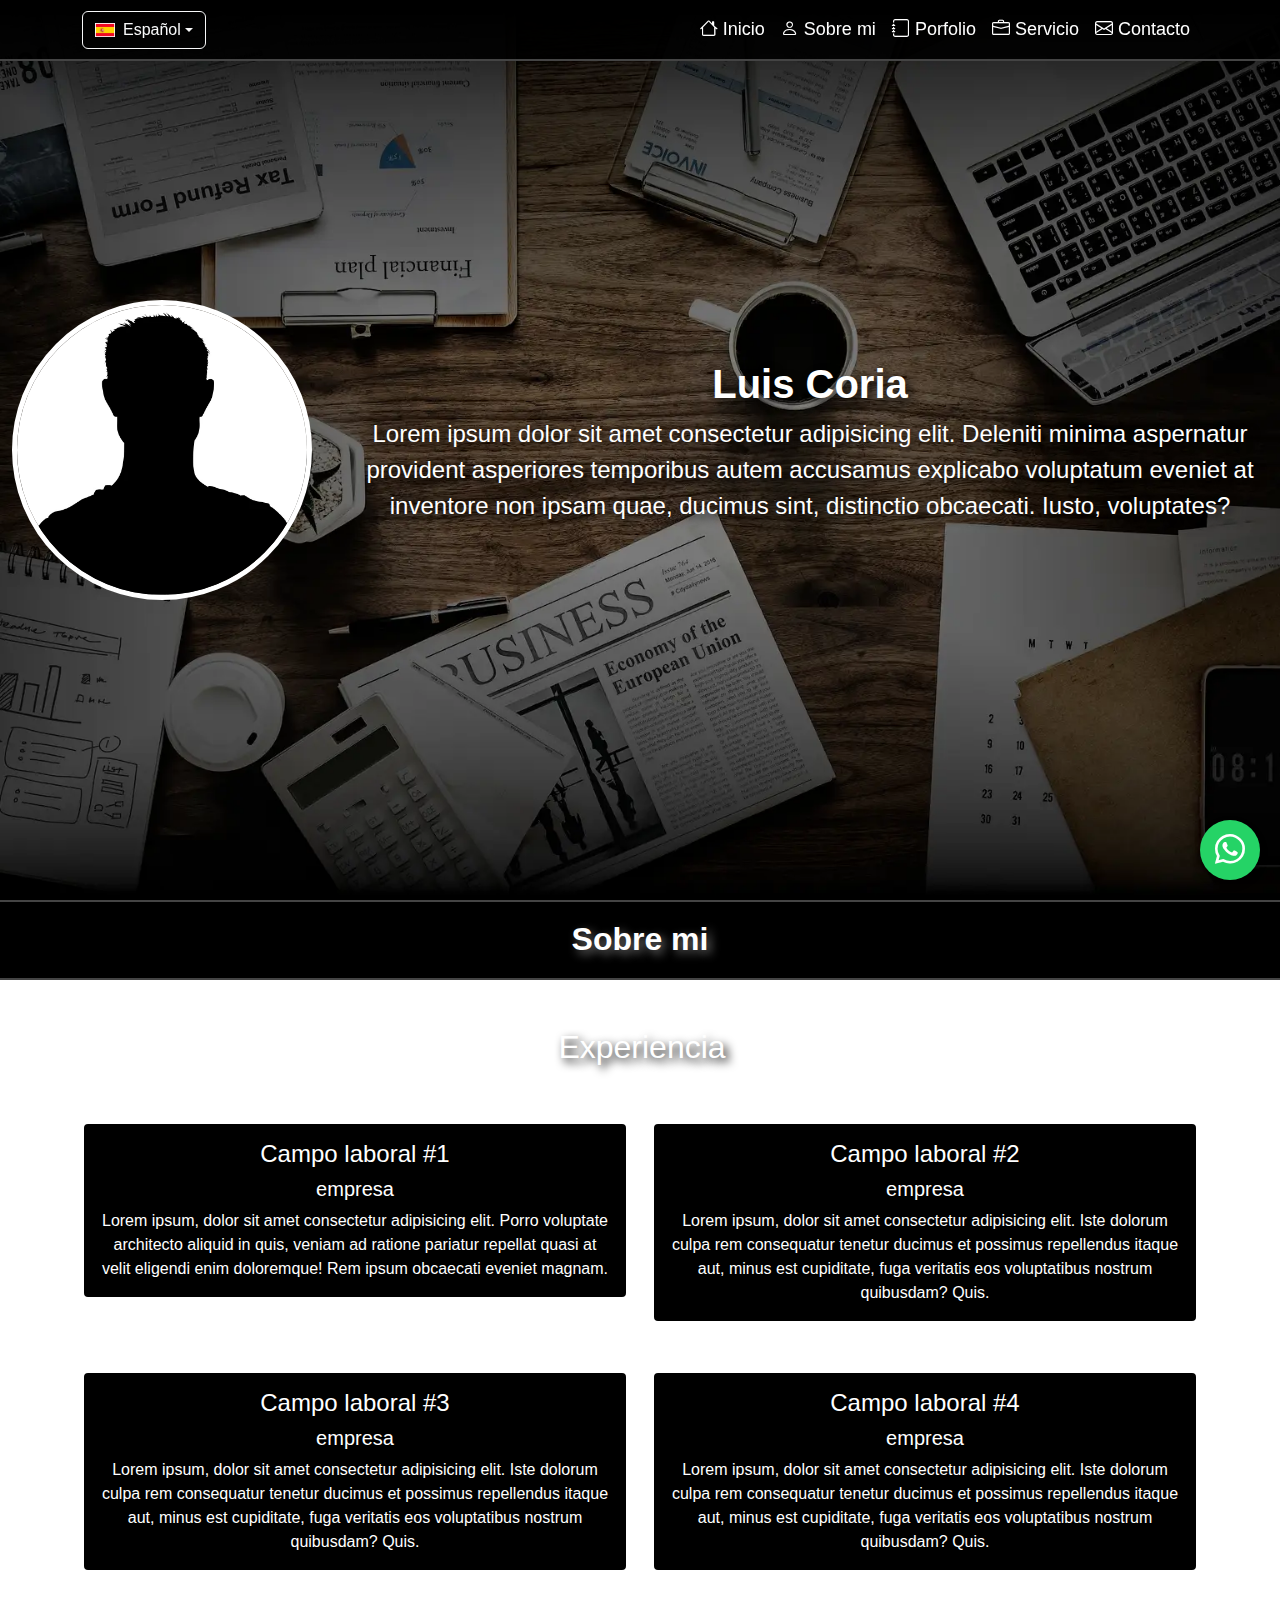
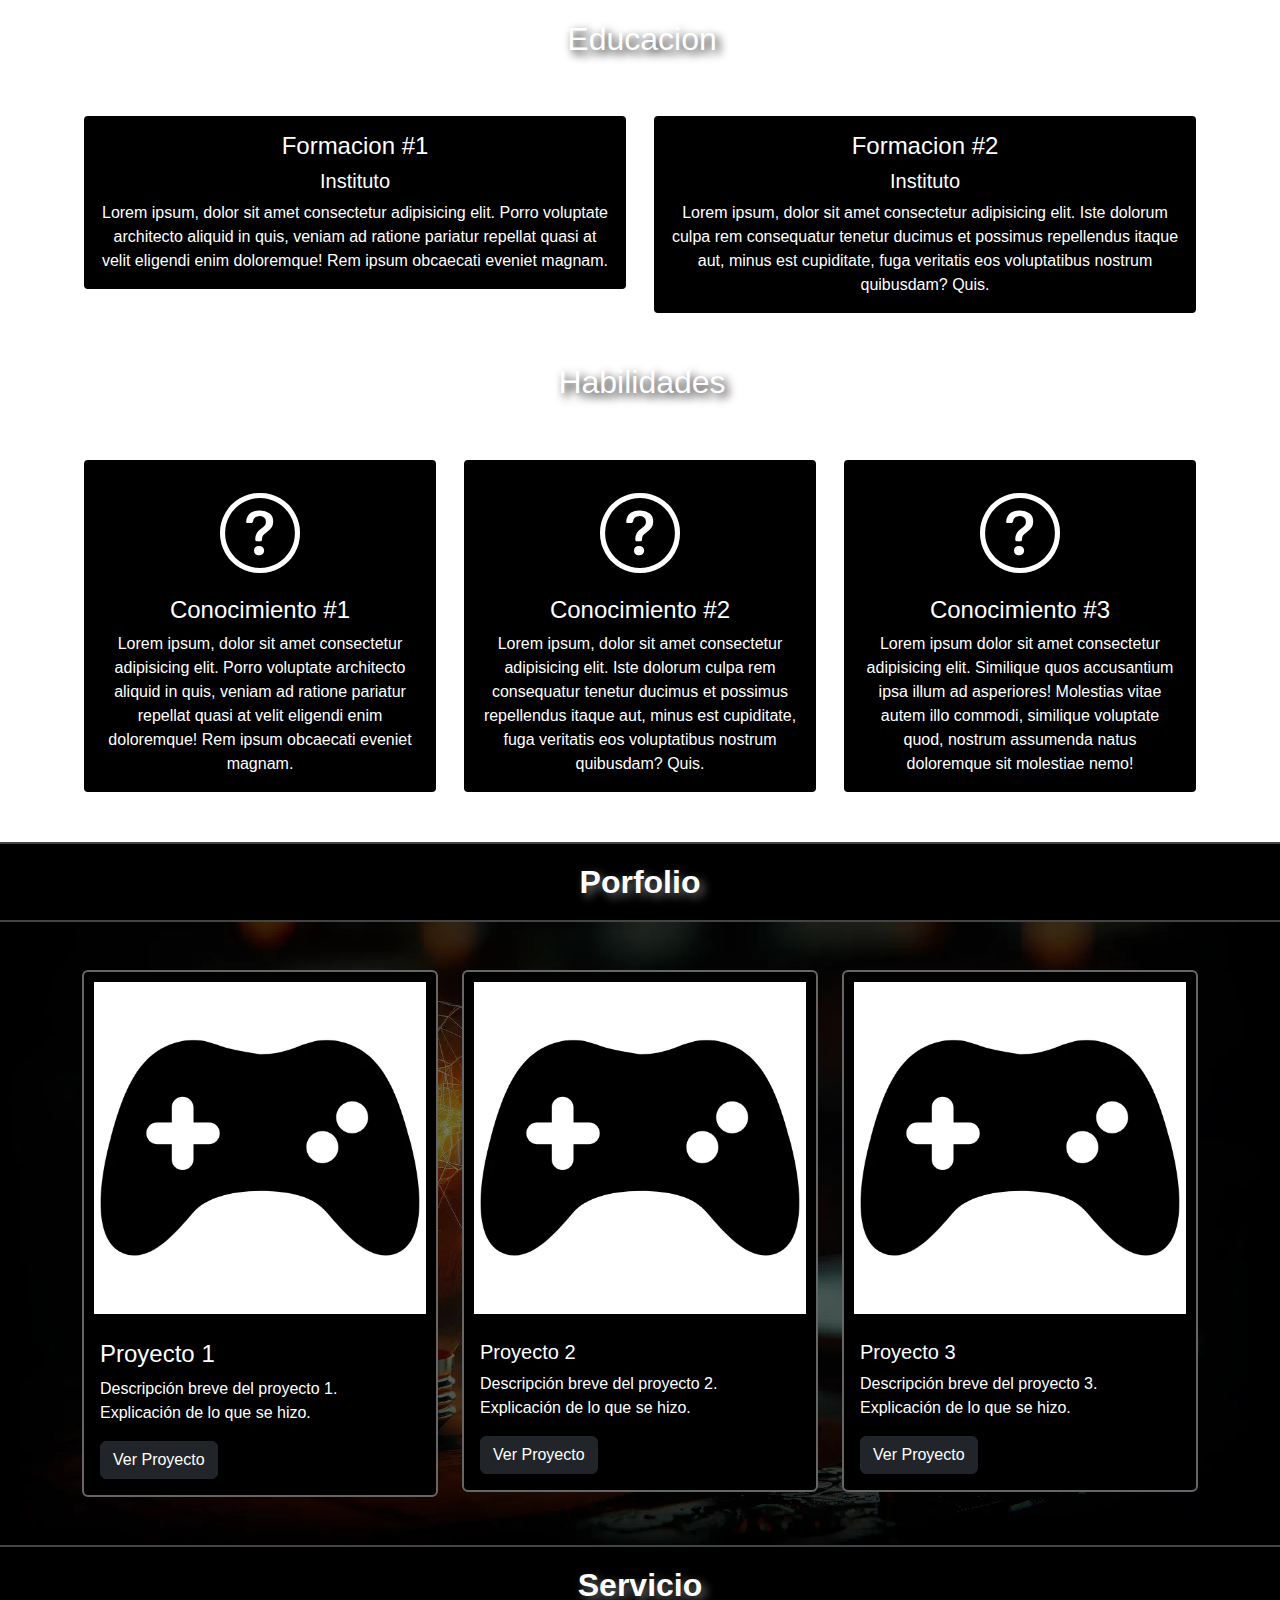
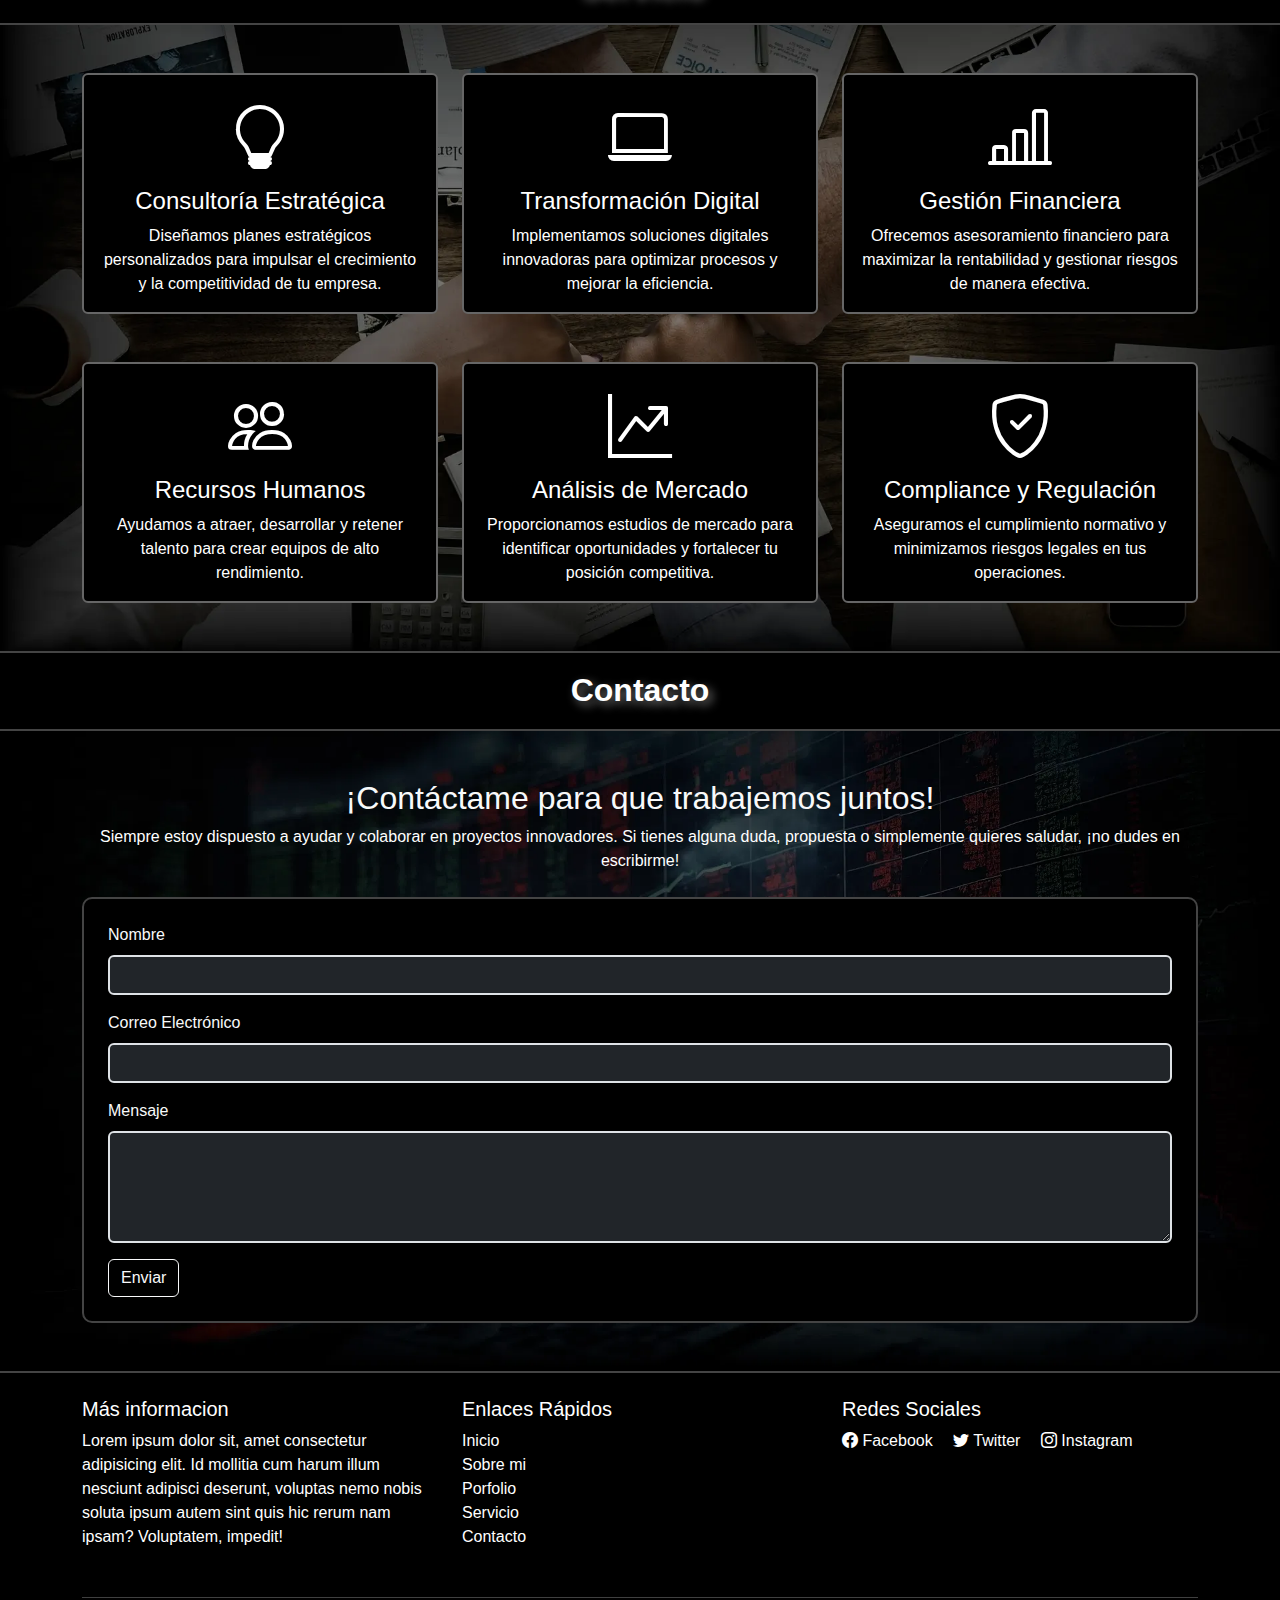
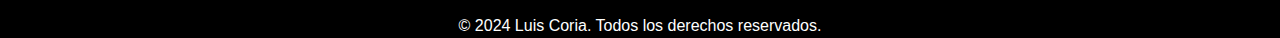
==== commit 4174b412: "bugfix v1.8" ====
--- a/index.html
+++ b/index.html
@@ -11,6 +11,7 @@
         <link rel="stylesheet" href="css/index_styles.css">
         <link href="https://cdn.jsdelivr.net/npm/bootstrap@5.3.3/dist/css/bootstrap.min.css" rel="stylesheet" integrity="sha384-QWTKZyjpPEjISv5WaRU9OFeRpok6YctnYmDr5pNlyT2bRjXh0JMhjY6hW+ALEwIH" crossorigin="anonymous">
         <link rel="stylesheet" href="https://cdn.jsdelivr.net/npm/bootstrap-icons@1.11.3/font/bootstrap-icons.min.css">
+        <link rel="preload" as="image" href="../img/funds/home-fund.webp">
         <title>Luis Coria</title>
     </head>
     <body>
@@ -63,7 +64,7 @@
             </aside>
 
             <!-- SECCION HOME -->
-            <section class="container-fluid d-flex align-items-center justify-content-center vh-100" id="home-section">
+            <section rel="preload" class="container-fluid d-flex align-items-center justify-content-center vh-100" id="home-section">
                 <div class="profile-container text-center">
                     <img src="img/profile_photo.webp" alt="Foto de perfil" class="profile-img img-fluid">
                     <div class="content-home">
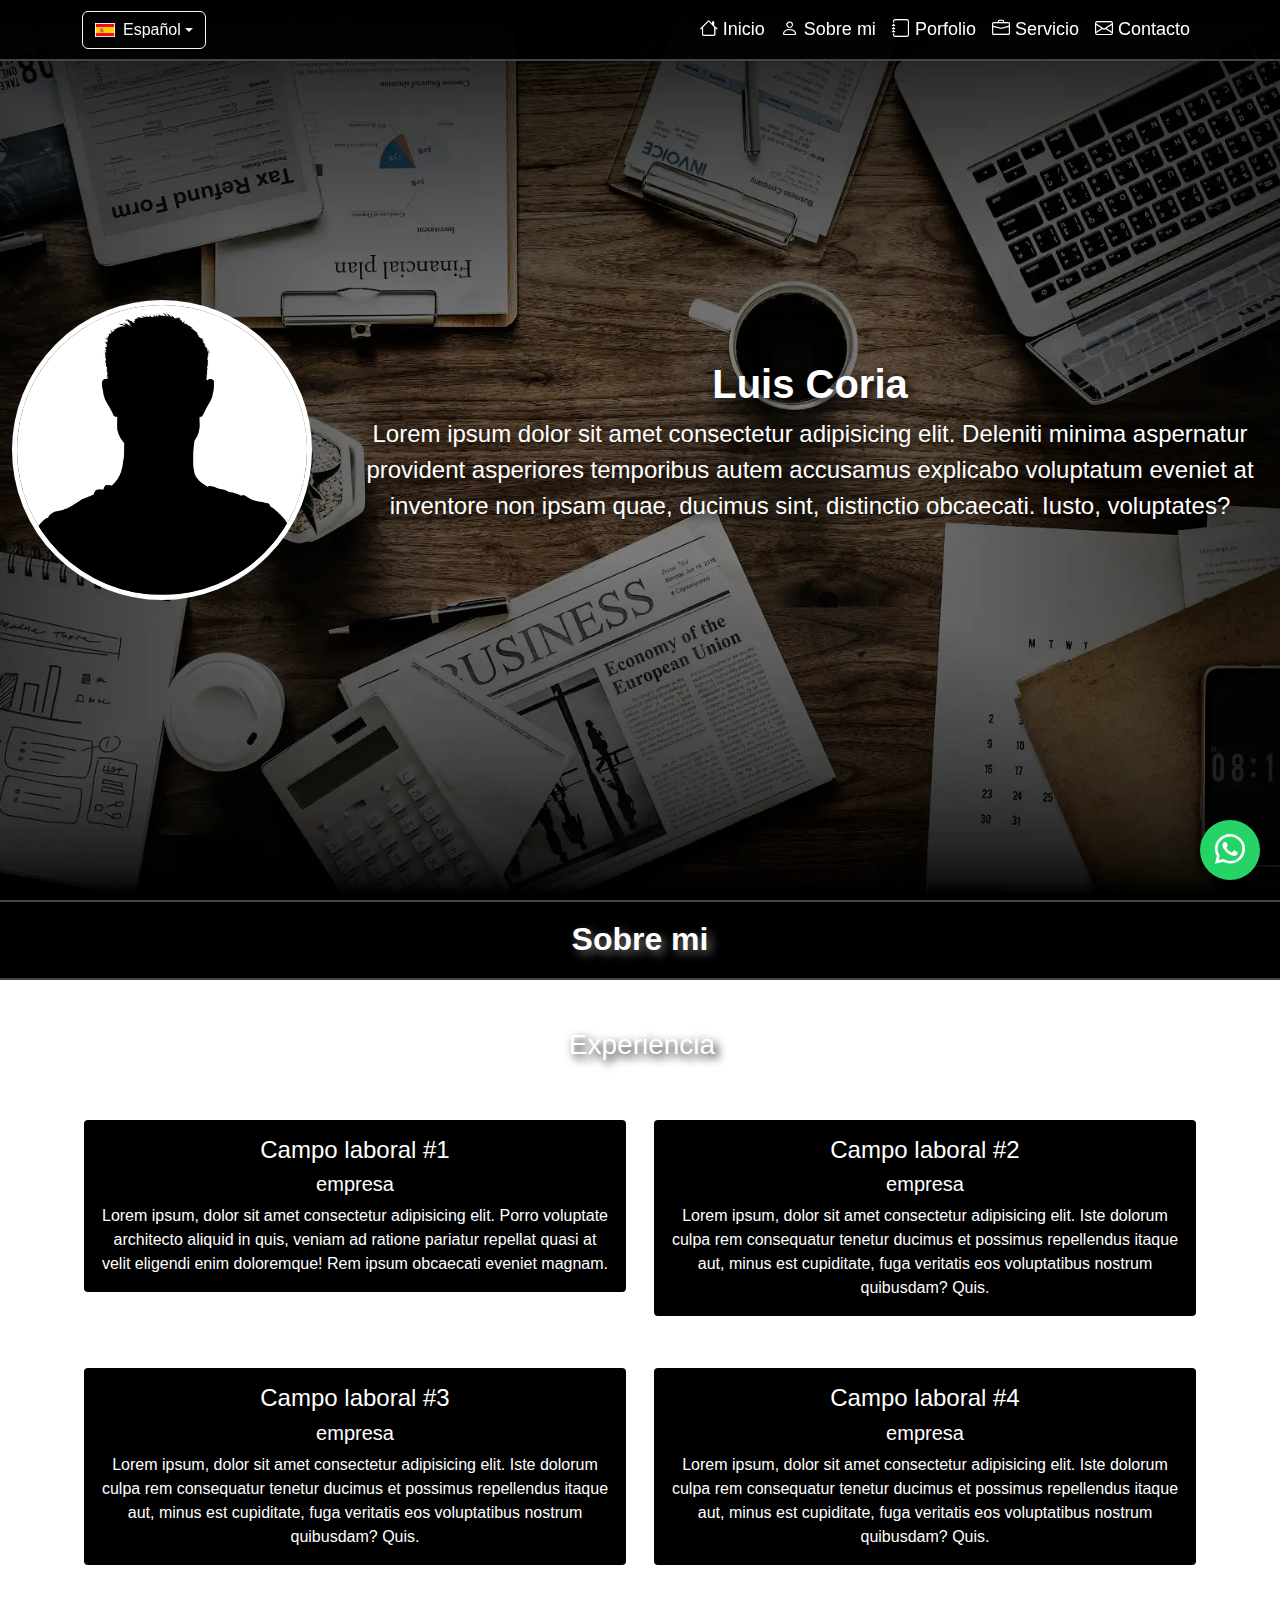
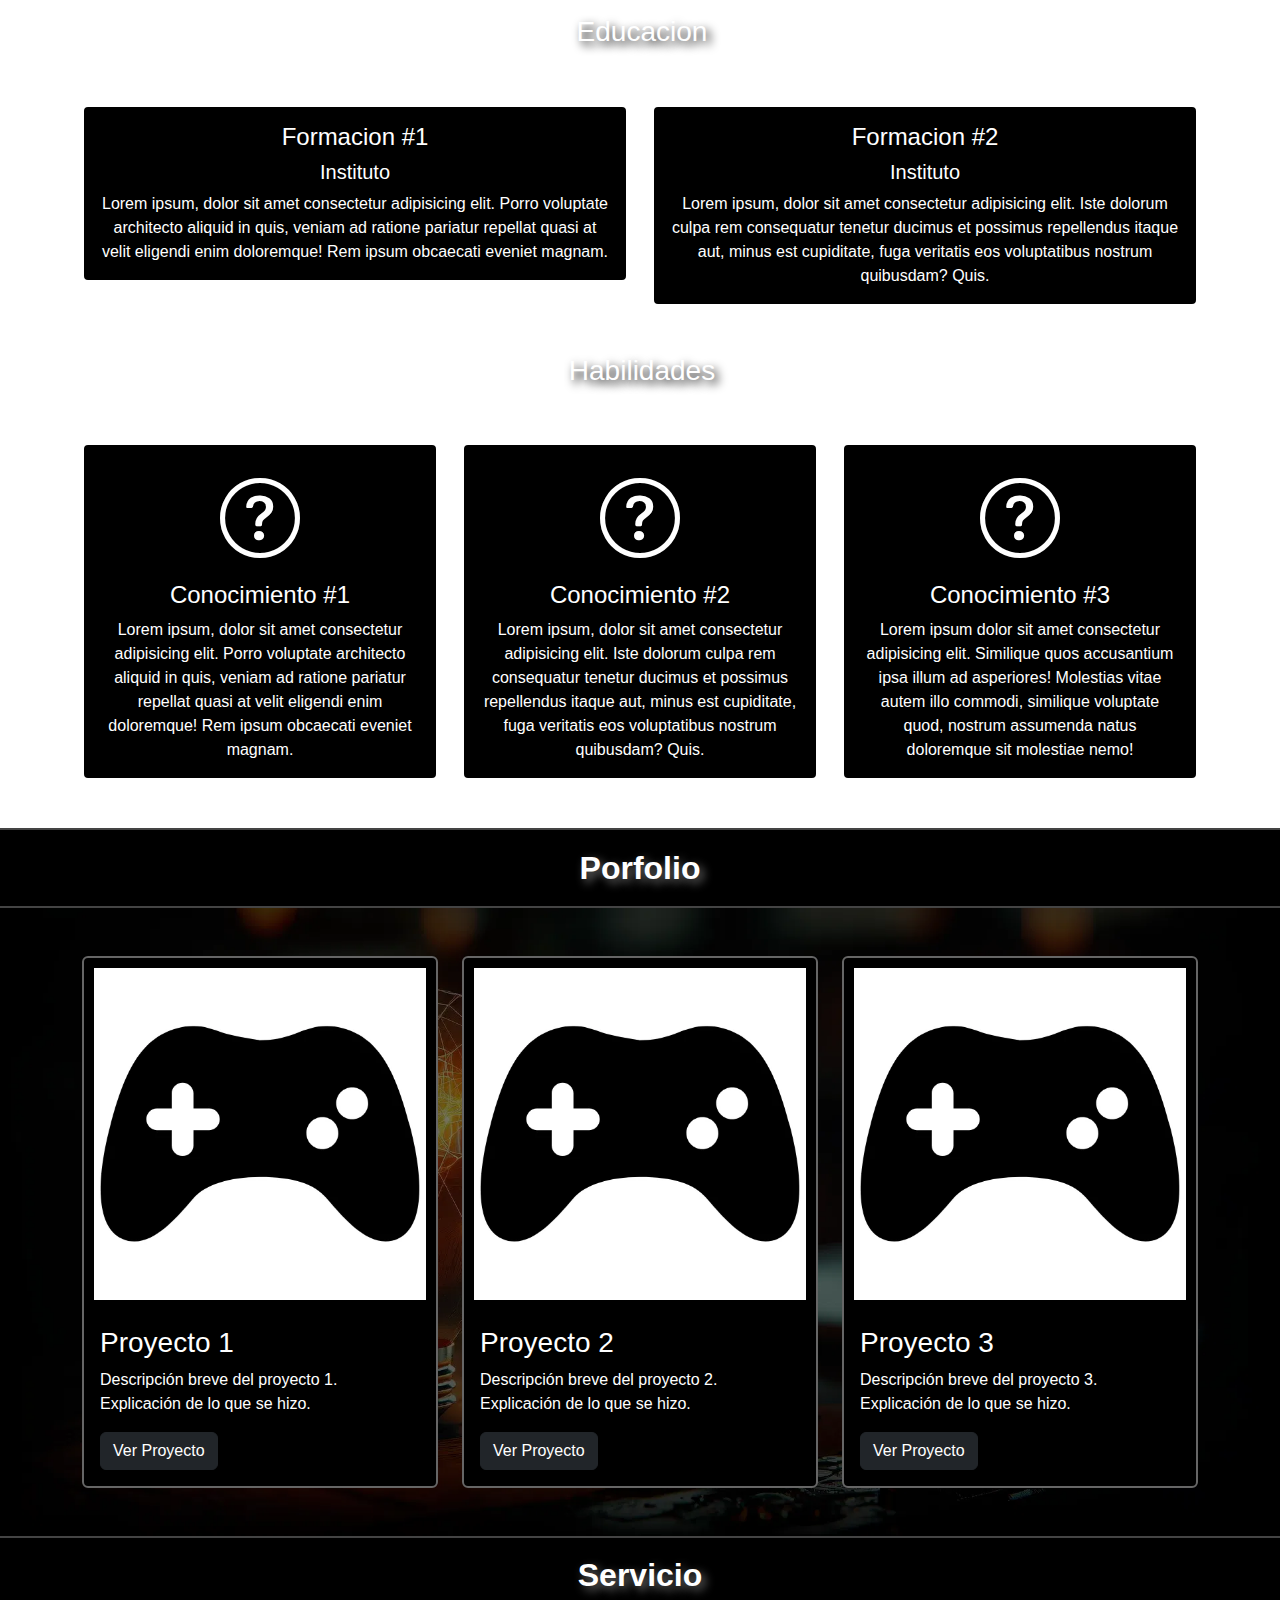
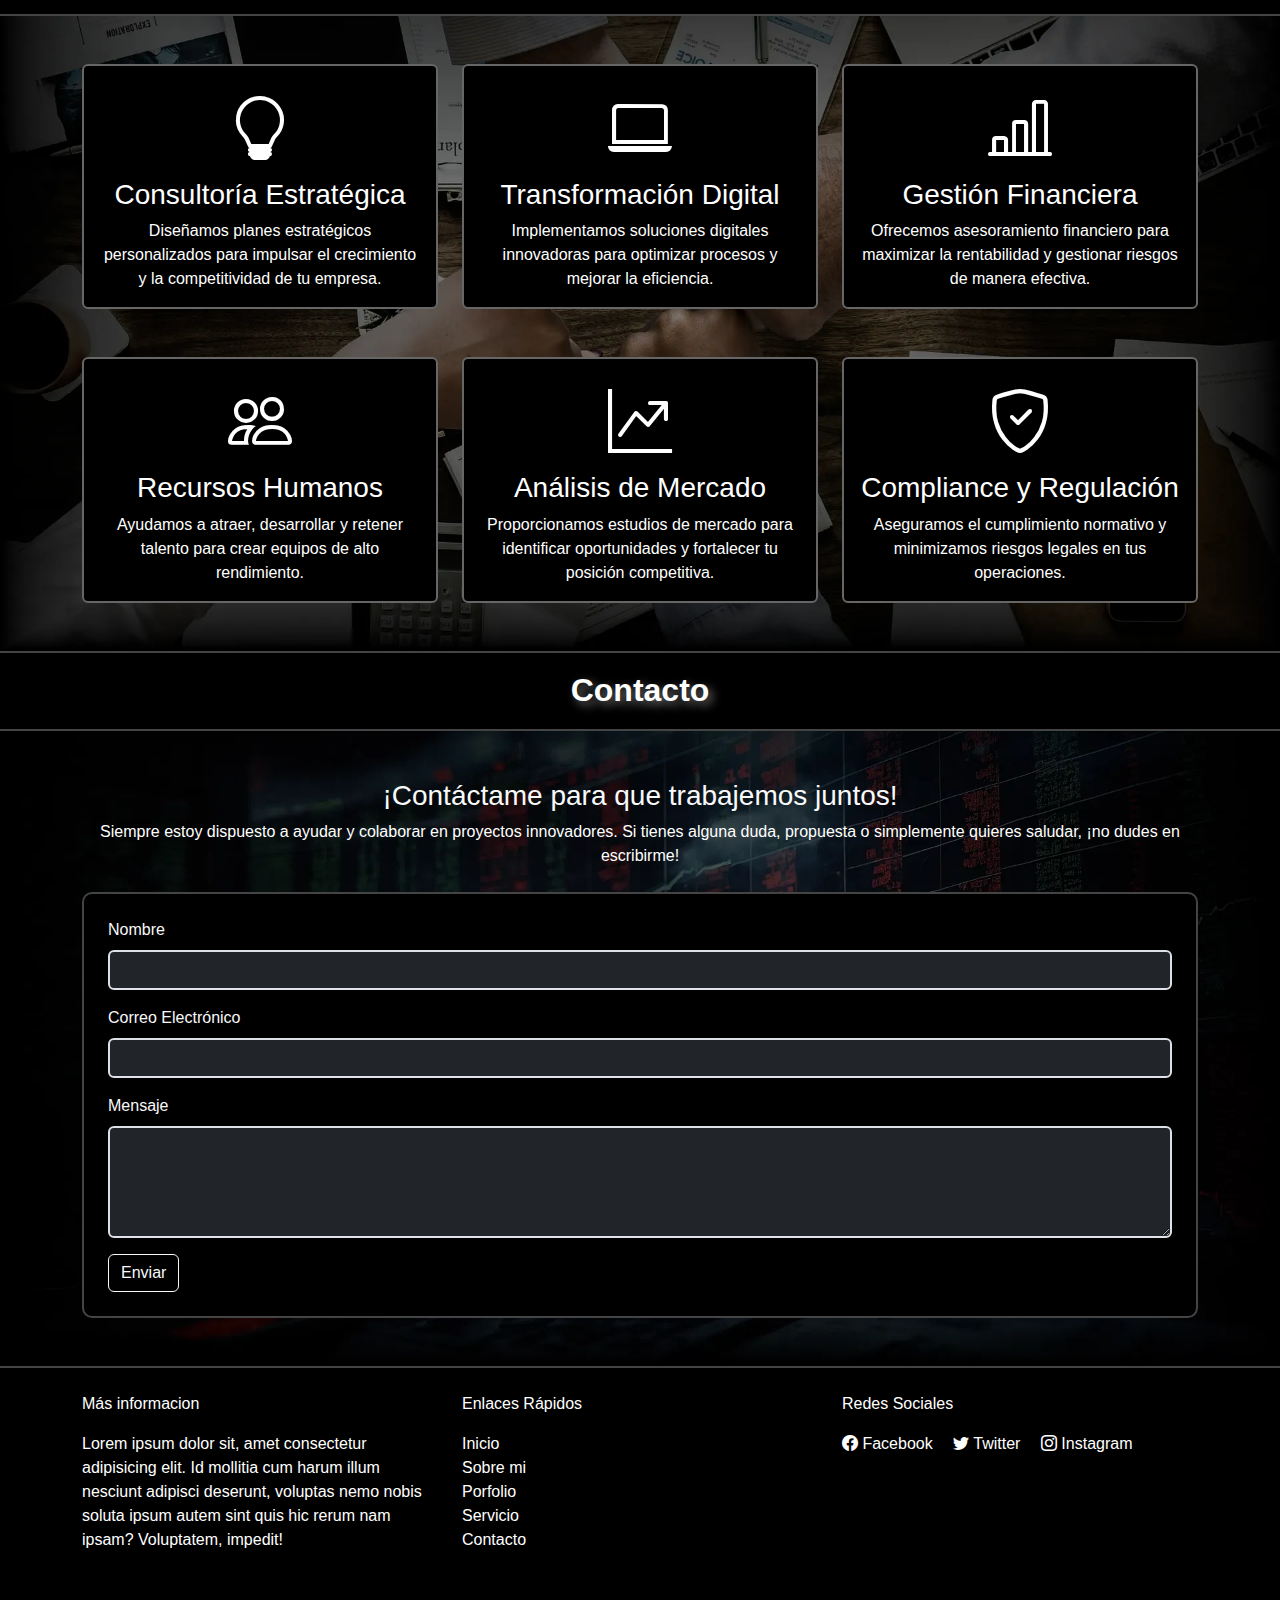
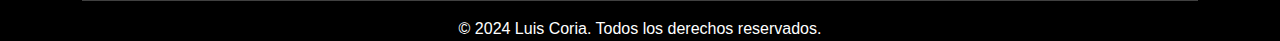
==== commit 62d4679d: "bugfix v1.9" ====
--- a/index.html
+++ b/index.html
@@ -85,7 +85,7 @@
                 <div class="container">
                     <!-- APARTADO EXPERIENCIA -->
                     <div class="mt-5">
-                        <h2 class="ps-1 text-center title-about-me text-shadow-dark">Experiencia</h2>
+                        <h3 class="ps-1 text-center title-about-me text-shadow-dark">Experiencia</h3>
                         <div class="row">
                             <div class="col-md-6">
                                 <div class="card card-experience mt-5">
@@ -135,7 +135,7 @@
                     </div>
                     <!-- APARTADO EDUCACION -->
                     <div class="mt-5">
-                        <h2 class="ps-1 text-center title-about-me text-shadow-dark">Educacion</h2>
+                        <h3 class="ps-1 text-center title-about-me text-shadow-dark">Educacion</h3>
                         <div class="row">
                             <div class="col-md-6">
                                 <div class="card card-education mt-5">
@@ -163,7 +163,7 @@
                     </div>
                     <!-- APARTADO HABILIDADES -->
                     <div class="mt-5">
-                        <h2 class="ps-1 text-center title-about-me text-shadow-dark">Habilidades</h2>
+                        <h3 class="ps-1 text-center title-about-me text-shadow-dark">Habilidades</h3>
                         <div class="row">
                             <div class="col-md-4">
                                 <div class="card card-skills mt-5">
@@ -217,7 +217,7 @@
                                 <div class="card card-portfolio">
                                     <img src="img/projects/game.webp" class="card-img-top" alt="Proyecto 1">
                                     <div class="card-body">
-                                        <h4 class="card-title">Proyecto 1</h4>
+                                        <h3 class="card-title">Proyecto 1</h3>
                                         <p class="card-text">Descripción breve del proyecto 1. Explicación de lo que se hizo.</p>
                                         <a href="#a" class="btn btn-dark">Ver Proyecto</a>
                                     </div>
@@ -229,7 +229,7 @@
                                 <div class="card card-portfolio">
                                     <img src="img/projects/game.webp" class="card-img-top" alt="Proyecto 2">
                                     <div class="card-body">
-                                        <h5 class="card-title">Proyecto 2</h5>
+                                        <h3 class="card-title">Proyecto 2</h3>
                                         <p class="card-text">Descripción breve del proyecto 2. Explicación de lo que se hizo.</p>
                                         <a href="#a" class="btn btn-dark">Ver Proyecto</a>
                                     </div>
@@ -241,7 +241,7 @@
                                 <div class="card card-portfolio">
                                     <img src="img/projects/game.webp" class="card-img-top" alt="Proyecto 3">
                                     <div class="card-body">
-                                        <h5 class="card-title">Proyecto 3</h5>
+                                        <h3 class="card-title">Proyecto 3</h3>
                                         <p class="card-text">Descripción breve del proyecto 3. Explicación de lo que se hizo.</p>
                                         <a href="#a" class="btn btn-dark">Ver Proyecto</a>
                                     </div>
@@ -266,7 +266,7 @@
                                 <div class="card service-item h-100 card-service">
                                     <div class="card-body text-center">
                                         <i class="bi bi-lightbulb service-icon mb-3 item-service"></i>
-                                        <h4 class="card-title">Consultoría Estratégica</h4>
+                                        <h3 class="card-title">Consultoría Estratégica</h3>
                                         <p class="card-text">
                                             Diseñamos planes estratégicos personalizados para impulsar el crecimiento y la competitividad de tu empresa.
                                         </p>
@@ -279,7 +279,7 @@
                                 <div class="card service-item h-100 card-service">
                                     <div class="card-body text-center">
                                         <i class="bi bi-laptop service-icon mb-3 item-service"></i>
-                                        <h4 class="card-title">Transformación Digital</h4>
+                                        <h3 class="card-title">Transformación Digital</h3>
                                         <p class="card-text">
                                             Implementamos soluciones digitales innovadoras para optimizar procesos y mejorar la eficiencia.
                                         </p>
@@ -292,7 +292,7 @@
                                 <div class="card service-item h-100 card-service">
                                     <div class="card-body text-center">
                                         <i class="bi bi-bar-chart-line service-icon mb-3 item-service"></i>
-                                        <h4 class="card-title">Gestión Financiera</h4>
+                                        <h3 class="card-title">Gestión Financiera</h3>
                                         <p class="card-text">
                                             Ofrecemos asesoramiento financiero para maximizar la rentabilidad y gestionar riesgos de manera efectiva.
                                         </p>
@@ -307,7 +307,7 @@
                                 <div class="card service-item h-100 card-service">
                                     <div class="card-body text-center">
                                         <i class="bi bi-people service-icon mb-3 item-service"></i>
-                                        <h4 class="card-title">Recursos Humanos</h4>
+                                        <h3 class="card-title">Recursos Humanos</h3>
                                         <p class="card-text">
                                             Ayudamos a atraer, desarrollar y retener talento para crear equipos de alto rendimiento.
                                         </p>
@@ -320,7 +320,7 @@
                                 <div class="card service-item h-100 card-service">
                                     <div class="card-body text-center">
                                         <i class="bi bi-graph-up-arrow service-icon mb-3 item-service"></i>
-                                        <h4 class="card-title">Análisis de Mercado</h4>
+                                        <h3 class="card-title">Análisis de Mercado</h3>
                                         <p class="card-text">
                                             Proporcionamos estudios de mercado para identificar oportunidades y fortalecer tu posición competitiva.
                                         </p>
@@ -333,7 +333,7 @@
                                 <div class="card service-item h-100 card-service">
                                     <div class="card-body text-center">
                                         <i class="bi bi-shield-check service-icon mb-3 item-service"></i>
-                                        <h4 class="card-title">Compliance y Regulación</h4>
+                                        <h3 class="card-title">Compliance y Regulación</h3>
                                         <p class="card-text">
                                             Aseguramos el cumplimiento normativo y minimizamos riesgos legales en tus operaciones.
                                         </p>
@@ -355,7 +355,7 @@
                 <div class="container">
                     <!-- TEXTO Y IMAGEN ARRIBA DEL FORMULARIO -->
                     <div class="text-center mb-4 mt-5">
-                        <h2 class="text-light">¡Contáctame para que trabajemos juntos!</h2>
+                        <h3 class="text-light">¡Contáctame para que trabajemos juntos!</h3>
                         <p style="color: #ffffff;">
                             Siempre estoy dispuesto a ayudar y colaborar en proyectos innovadores. Si tienes alguna duda, propuesta o simplemente quieres saludar, ¡no dudes en escribirme!
                         </p>
@@ -391,7 +391,7 @@
                 <div class="row">
                     <!-- INFORAMCION -->
                     <div class="col-md-4 mb-3">
-                        <h5>Más informacion</h5>
+                        <p>Más informacion</p>
                         <p>
                             Lorem ipsum dolor sit, amet consectetur adipisicing elit. Id mollitia cum harum illum nesciunt adipisci deserunt, voluptas nemo nobis soluta ipsum autem sint quis hic rerum nam ipsam? Voluptatem, impedit!
                         </p>
@@ -399,7 +399,7 @@
             
                     <!-- ENLACES RAPIDOS -->
                     <div class="col-md-4 mb-3">
-                        <h5>Enlaces Rápidos</h5>
+                        <p>Enlaces Rápidos</p>
                         <ul class="list-unstyled">
                             <li><a href="#" class="text-white text-decoration-none">Inicio</a></li>
                             <li><a href="#about-me-section" class="text-white text-decoration-none">Sobre mi</a></li>
@@ -411,7 +411,7 @@
         
                     <!-- REDES SOCIALES -->
                     <div class="col-md-4 mb-3">
-                        <h5>Redes Sociales</h5>
+                        <p>Redes Sociales</p>
                         <a href="#a" class="text-white text-decoration-none me-3"><i class="bi bi-facebook"></i> Facebook</a>
                         <a href="#a" class="text-white text-decoration-none me-3"><i class="bi bi-twitter"></i> Twitter</a>
                         <a href="#a" class="text-white text-decoration-none"><i class="bi bi-instagram"></i> Instagram</a>
